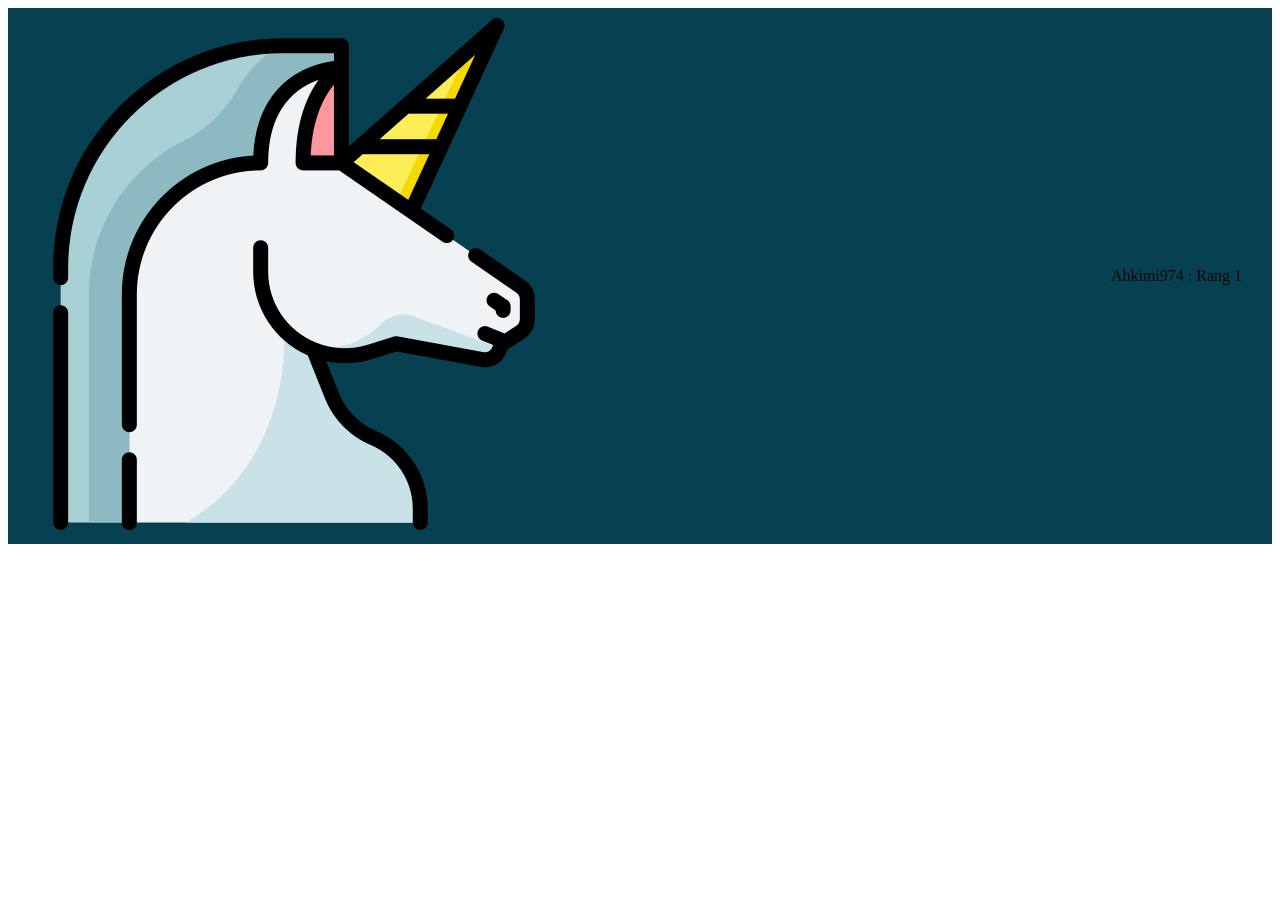
==== index.html @ 934ad87e "ajout css" ====
<!DOCTYPE html>
<html lang="en">
<head>
    <meta charset="UTF-8">
    <meta name="viewport" content="width=device-width, initial-scale=1.0">
    <title>Document</title>
    <link rel="stylesheet" href="./assets/css/style.css">
</head>
<body>

 <!-- Header -->
  <header>
    <div class="navbar">
        <div class="logo-utilisateur"><img src="./assets/images/licorne (1).png"></div>
    <nav>
<ul>
    <li>Ahkimi974 : Rang 1</li>
</ul>

    </nav>
    </div>
    </header>


</body>
</html>
---- assets/css/style.css ----
/* Navbar */
header {
  background: #074151;
  color: #070707;
  padding: 10px 30px;
}

.navbar {
  display: flex;
  justify-content: space-between;
  align-items: center;
}

.navbar .logo {
  background: #ffffff;
  color: #fff;
  padding: 5px 15px;
  border-radius: 5px;
  font-weight: bold;
}

.logo img {
  max-width: 50px;
}

.navbar ul {
  list-style: none;
  display: flex;
  gap: 200px;
  padding-left: 500px;
}

.navbar ul li a {
  color: #060606;
  text-decoration: none;
}
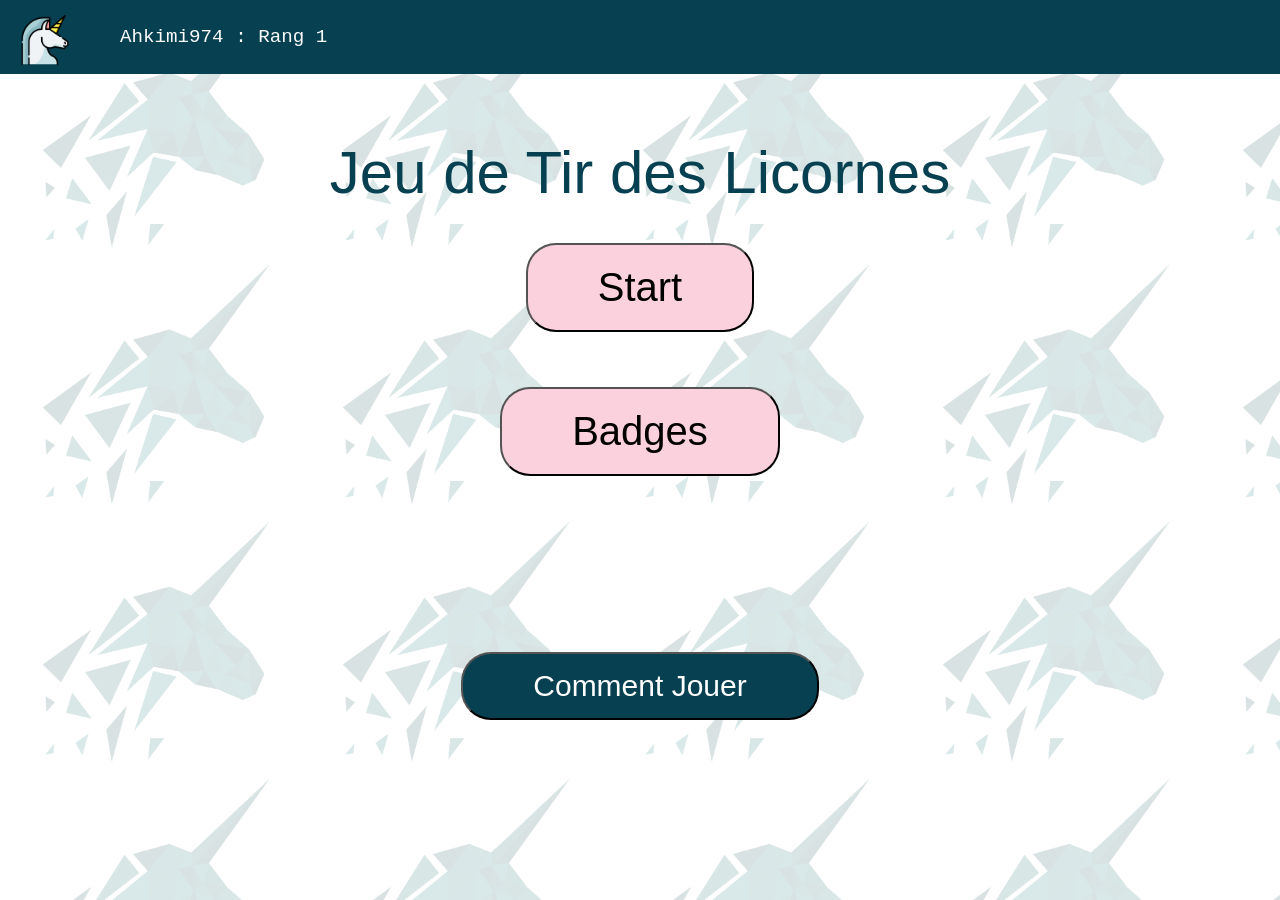
==== commit 16cc3830: "structure acceuil" ====
--- a/index.html
+++ b/index.html
@@ -6,21 +6,38 @@
     <title>Document</title>
     <link rel="stylesheet" href="./assets/css/style.css">
 </head>
-<body>
+
+<body class="page-accueil">
 
  <!-- Header -->
   <header>
     <div class="navbar">
-        <div class="logo-utilisateur"><img src="./assets/images/licorne (1).png"></div>
+        <div class="logo-utilisateur"><img src="./assets/images/licorne_1.png"></div>
     <nav>
 <ul>
     <li>Ahkimi974 : Rang 1</li>
 </ul>
-
     </nav>
     </div>
     </header>
 
 
+    <!-- Ecran Titre du Jeu -->
+<section class="acceuil-jeu">
+<div class="titre">
+    Jeu de Tir des Licornes
+</div>
+
+<div class="home-page">
+<button>Start</button>
+<button>Badges</button>
+</div>
+
+<div class="regles">
+<button>Comment Jouer</button>
+</div>
+
+
+</section>
 </body>
 </html>
--- a/assets/css/style.css
+++ b/assets/css/style.css
@@ -1,36 +1,136 @@
+body {
+  font-family: Arial, sans-serif;
+  margin: 0;
+  padding: 0;
+  display: flex;
+  flex-direction: column;
+  min-height: 100vh;
+}
+
+/* Body Page Acceuil */
+ 
+ body .page-accueil {
+  position: relative;
+  background-color: white;
+  overflow: hidden;
+  }
+
+  body.page-accueil::before {
+  content: "";
+  position: absolute;
+  inset: 0;
+
+  background-image: url("../images/licorne_2.png");
+  background-repeat: repeat;
+  background-size: 300px;
+  opacity: 0.15;
+
+  z-index: 0;
+}
+
+/* Tout le contenu au-dessus du fond */
+body.page-accueil > * {
+  position: relative;
+  z-index: 1;
+}
+
+
+
+
 /* Navbar */
 header {
   background: #074151;
   color: #070707;
-  padding: 10px 30px;
+  padding: 10px 10px 0px;
 }
 
 .navbar {
   display: flex;
-  justify-content: space-between;
-  align-items: center;
 }
 
-.navbar .logo {
-  background: #ffffff;
-  color: #fff;
-  padding: 5px 15px;
+.navbar .logo-utilisateur {
+  padding: 5px 10px;
   border-radius: 5px;
-  font-weight: bold;
 }
 
-.logo img {
+.logo-utilisateur img {
   max-width: 50px;
 }
 
 .navbar ul {
   list-style: none;
   display: flex;
-  gap: 200px;
-  padding-left: 500px;
 }
 
-.navbar ul li a {
-  color: #060606;
-  text-decoration: none;
+.navbar ul li {
+  color: #fbfbfb;
+  text-decoration: solid;
+  font-family: 'Courier New', Courier, monospace;
+  text-align: left;
+  font-size: larger;
+}
+
+
+/* Ecran Titre du Jeu */
+
+.titre {
+    text-align: center;
+    font-size: 60px;
+    color:#074151;
+    font-family:'Gill Sans', 'Gill Sans MT', Calibri, 'Trebuchet MS', sans-serif;
+    margin-top: 5%;
+}
+
+/* Boutons Acceuil */
+
+.home-page {
+  display: flex;
+  justify-content: center;
+  align-items: center;
+  flex-direction: column;
+  gap: 45px;
+  margin-top: 2%;
+  
+}
+
+.home-page button {
+  border-radius: 30px;
+  background: #FBD1DD;
+  color: rgb(0, 0, 0);
+  font-family:'Gill Sans', 'Gill Sans MT', Calibri, 'Trebuchet MS', sans-serif;
+  padding: 20px 70px;
+  cursor: pointer;
+  margin-top: 10px;
+  font-size: 40px;
+  
+}
+
+.home-page button:hover {
+    background-color: #070707;
+    color: #fbfbfb;
+}
+/* Bouton : Comment Jouer ? */
+
+.regles {
+  display: flex;
+  justify-content: center;
+  align-items: center;
+  flex-direction: column;
+  gap: 25px;
+  margin-top: 13%;
+}
+
+.regles button {
+  color: #ffffff;  
+  background-color: #074151;
+  border-radius: 30px;
+  font-family:'Gill Sans', 'Gill Sans MT', Calibri, 'Trebuchet MS', sans-serif;
+  padding: 15px 70px;
+  cursor: pointer;
+  margin-top: 10px;
+  font-size: 30px;
+}
+
+.regles button:hover {
+ background-color: #070707;
 }
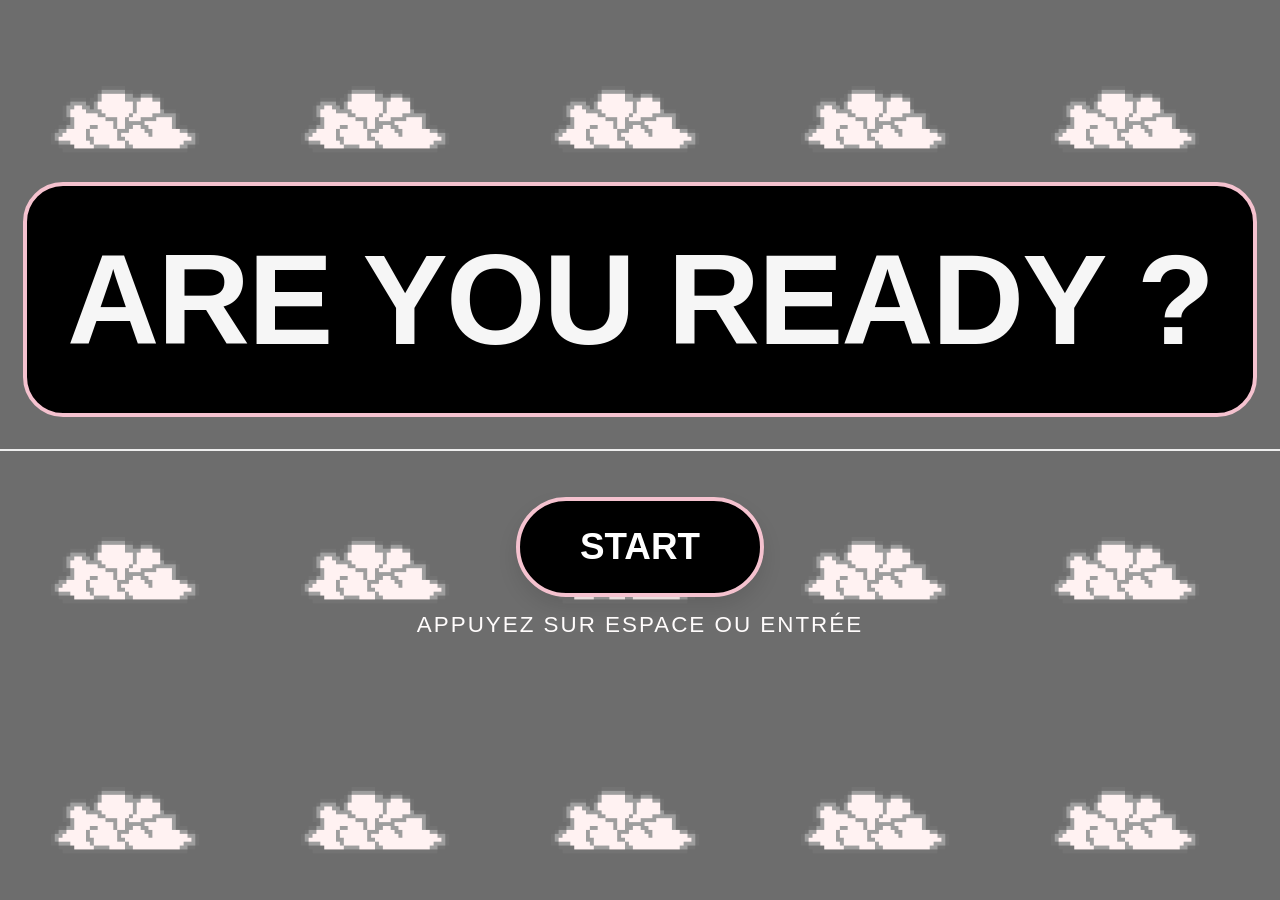
==== commit ffbd1beb: "Déplacement dans le dossier perso Pinata" ====
--- a/index.html
+++ b/index.html
@@ -3,41 +3,179 @@
 <head>
     <meta charset="UTF-8">
     <meta name="viewport" content="width=device-width, initial-scale=1.0">
-    <title>Document</title>
+    <title>Pinata</title>
     <link rel="stylesheet" href="./assets/css/style.css">
+     <link rel="shortcut icon" href="./assets/images/Lakitu.Favicon.png"/>
 </head>
 
-<body class="page-accueil">
+<body class="page-accueil_3">
 
- <!-- Header -->
-  <header>
-    <div class="navbar">
-        <div class="logo-utilisateur"><img src="./assets/images/licorne_1.png"></div>
-    <nav>
-<ul>
-    <li>Ahkimi974 : Rang 1</li>
-</ul>
-    </nav>
+    <div id="homeOverlay" class="home-overlay">
+    <div class="cloud-door top"></div>
+    <div class="cloud-door bottom"></div>
+
+    <div class="home-content">
+        <h1 class="welcome-title">ARE YOU READY ?</h1>
+        <div class="action-area">
+            <button id="enterBtn">START</button>
+            <p class="press-start">Appuyez sur Espace ou Entrée</p>
+        </div>
     </div>
-    </header>
+</div>
+
+    <main class="menu-container">
+        
+        <div class="logo-area">
+            <img src="./assets/images/Logo_Pinata.png" alt="Piñata Logo" class="main-logo">
+        </div>
+
+        <nav class="nav-bar">
+            <div class="nav-line"></div> <div class="buttons-wrapper">
+                <a href="./pages/règles.html" class="menu-btn">JOUER</a>
+                <a href="./pages/scores.html" class="menu-btn">SCORES</a>
+                <a href="./pages/badges.html" class="menu-btn">BADGES</a>
+            </div>
+        </nav>
+    </main>
+
+   <button id="homeSettingsBtn" class="floating-settings">
+    <div class="gear-icon">
+        <div class="gear-inner"></div>
+    </div>
+</button>
+
+    <audio id="bgMusic" src="./assets/sounds/Home_Music.mp3" loop></audio>
+    <audio id="clickSound" src="./assets/sounds/Demarrage.mp3"></audio>
+    <audio id="btnClickSound" src="./assets/sounds/Game_Entry.mp3" preload="auto"></audio>
 
 
-    <!-- Ecran Titre du Jeu -->
-<section class="acceuil-jeu">
-<div class="titre">
-    Jeu de Tir des Licornes
-</div>
 
-<div class="home-page">
-<button>Start</button>
-<button>Badges</button>
-</div>
+<div id="settingsOverlay" class="modal-overlay">
+    <div class="modal-content settings-box">
+        <h2 class="pause-title" style="color: #000; margin-bottom: 20px;">RÉGLAGES</h2>
+        
+        <div class="setting-item">
+            <label>Musique</label>
+            <input type="range" id="musicVolume" min="0" max="1" step="0.1" value="0.5">
+        </div>
 
-<div class="regles">
-<button>Comment Jouer</button>
+        <div class="setting-item">
+            <label>Bruitages</label>
+            <input type="range" id="sfxVolume" min="0" max="1" step="0.1" value="0.7">
+        </div>
+
+        <button id="closeSettingsBtn" class="btn-pause-menu" style="margin-top: 20px;">OK</button>
+    </div>
 </div>
 
 
-</section>
+
+<script>
+    const bgMusic = document.getElementById('bgMusic');
+    const clickSound = document.getElementById('clickSound'); 
+    const btnClickSound = document.getElementById('btnClickSound'); 
+    const homeOverlay = document.getElementById('homeOverlay');
+    const enterBtn = document.getElementById('enterBtn');
+    const menuButtons = document.querySelectorAll('.menu-btn');
+
+    const settingsOverlay = document.getElementById('settingsOverlay');
+    const homeSettingsBtn = document.getElementById('homeSettingsBtn');
+    const closeSettingsBtn = document.getElementById('closeSettingsBtn');
+    const musicSlider = document.getElementById('musicVolume');
+    const sfxSlider = document.getElementById('sfxVolume');
+
+    let isStarted = false;
+
+    window.addEventListener('DOMContentLoaded', () => {
+        const savedMusic = localStorage.getItem('musicVol') || 0.5;
+        const savedSfx = localStorage.getItem('sfxVol') || 0.7;
+        
+        musicSlider.value = savedMusic;
+        sfxSlider.value = savedSfx;
+        
+        if (bgMusic) bgMusic.volume = savedMusic;
+    });
+
+    musicSlider.oninput = () => {
+        if (bgMusic) bgMusic.volume = musicSlider.value;
+        localStorage.setItem('musicVol', musicSlider.value); // Sauvegarde immédiate
+    };
+
+    // AJOUT : Sauvegarde immédiate du SFX pour les autres pages
+    sfxSlider.oninput = () => {
+        localStorage.setItem('sfxVol', sfxSlider.value);
+    };
+
+    if(homeSettingsBtn) {
+        homeSettingsBtn.onclick = () => {
+            settingsOverlay.style.display = 'flex';
+        };
+    }
+
+    closeSettingsBtn.onclick = () => {
+        localStorage.setItem('musicVol', musicSlider.value);
+        localStorage.setItem('sfxVol', sfxSlider.value);
+        settingsOverlay.style.display = 'none';
+    };
+
+    function startExperience() {
+        if (isStarted) return;
+        isStarted = true;
+        homeOverlay.classList.add('opened');
+        
+        if(clickSound) {
+            clickSound.volume = localStorage.getItem('sfxVol') || 0.7;
+            clickSound.play();
+        }
+
+        setTimeout(() => { homeOverlay.style.display = 'none'; }, 1200); 
+
+        if (bgMusic) {
+            bgMusic.volume = 0;
+            bgMusic.play().then(() => {
+                let targetVol = parseFloat(musicSlider.value);
+                let fade = setInterval(() => {
+                    if (bgMusic.volume < targetVol) {
+                        bgMusic.volume = Math.min(targetVol, bgMusic.volume + 0.05);
+                    } else { 
+                        clearInterval(fade); 
+                    }
+                }, 100);
+            }).catch(e => console.log("L'audio attend une interaction."));
+        }
+    }
+
+    menuButtons.forEach(button => {
+        button.addEventListener('click', function(e) {
+            const targetUrl = this.getAttribute('href');
+            if (!targetUrl || targetUrl === "#") return;
+            e.preventDefault(); 
+
+            if (bgMusic) {
+                let fadeOutInterval = setInterval(() => {
+                    if (bgMusic.volume > 0.1) { 
+                        bgMusic.volume -= 0.1; 
+                    } else { 
+                        bgMusic.pause(); 
+                        clearInterval(fadeOutInterval); 
+                    }
+                }, 40);
+            }
+
+            if (btnClickSound) {
+                btnClickSound.volume = localStorage.getItem('sfxVol') || 0.7;
+                btnClickSound.currentTime = 0;
+                btnClickSound.play();
+            }
+
+            setTimeout(() => { window.location.href = targetUrl; }, 1900); 
+        });
+    });
+
+    if (enterBtn) enterBtn.onclick = startExperience;
+    document.addEventListener('keydown', (e) => {
+        if (e.code === 'Space' || e.code === 'Enter') startExperience();
+    });
+</script>
 </body>
 </html>
--- a/assets/css/style.css
+++ b/assets/css/style.css
@@ -1,136 +1,1658 @@
-body {
-  font-family: Arial, sans-serif;
+/* OVERLAY D'ENTREE DE JEU */
+.home-overlay {
+    position: fixed;
+    inset: 0;
+    display: flex;
+    justify-content: center;
+    align-items: center;
+    z-index: 10000;
+    background: rgba(255, 255, 255, 0.1); 
+    backdrop-filter: blur(10px);
+    transition: opacity 0.8s ease-in-out; /* Pour une disparition fluide */
+}
+
+/* PORTES DE NUAGES : État de base */
+.cloud-door {
+    position: absolute;
+    left: 0;
+    width: 100%;
+    height: 50%;
+    background-color: #6d6d6d;
+    background-image: url('../images/Entry_Cloud.gif'); /* N'oublie pas de remettre ton lien ici */
+    background-size: 250px;
+    z-index: -1;
+    /* C'est cette ligne qui gère la fluidité du mouvement */
+    transition: transform 1.2s cubic-bezier(0.7, 0, 0.3, 1);
+}
+
+.cloud-door.top { 
+    top: 0; 
+    border-bottom: 1px solid #eee; 
+}
+
+.cloud-door.bottom { 
+    bottom: 0; 
+    border-top: 1px solid #eee; 
+}
+
+/* --- LES CLASSES D'ANIMATION (AJOUTÉES) --- */
+
+/* Quand le JS ajoute .opened, on déclenche les mouvements */
+.home-overlay.opened .cloud-door.top {
+    transform: translateY(-100%);
+}
+
+.home-overlay.opened .cloud-door.bottom {
+    transform: translateY(100%);
+}
+
+/* On fait disparaître le texte proprement pendant l'ouverture */
+.home-overlay.opened .home-content {
+    opacity: 0;
+    transform: scale(0.9);
+    transition: 0.5s ease;
+}
+
+/* --- DESIGN DU CONTENU --- */
+
+.welcome-title {
+    font-size: 8rem;
+    font-family: Impact, Haettenschweiler, 'Arial Narrow Bold', sans-serif;
+    font-weight: 900;
+    border: 4px solid #f5c2cf;
+    letter-spacing: -2px;
+    margin-bottom: 150px;
+    animation: simpleFloat 4s ease-in-out infinite;
+    background-color: #000;
+    border-radius: 40px;
+    padding: 40px;
+    margin-top: -80px;
+    color: #f6f6f6;
+}
+
+.action-area {
+    display: flex;
+    flex-direction: column;
+    gap: 15px;
+    align-items: center;
+}
+
+#enterBtn {
+    padding: 25px 60px;
+    font-size: 2.3rem;
+    font-weight: 700;
+    text-transform: uppercase;
+    background: #000;
+    color: #ffffff;
+    border: 4px solid #f5c2cf;
+    border-radius: 50px;
+    cursor: pointer;
+    transition: all 0.3s ease;
+    box-shadow: 0 10px 20px rgba(0,0,0,0.1);
+    margin-top: -70px;
+    font-family: Impact, Haettenschweiler, 'Arial Narrow Bold', sans-serif;
+}
+
+#enterBtn:hover {
+    transform: translateY(-3px);
+    background: #f5c2cf;
+    box-shadow: 0 15px 30px rgba(0,0,0,0.15);
+}
+
+.press-start {
+    font-size: 1.4rem;
+    color: #fffcfc;
+    text-transform: uppercase;
+    letter-spacing: 2px;
+    animation: blink 1.5s infinite;
+}
+
+/* ANIMATIONS */
+@keyframes simpleFloat {
+    0%, 100% { transform: translateY(0); }
+    50% { transform: translateY(-10px); }
+}
+
+@keyframes blink {
+    0%, 100% { opacity: 0.8; }
+    50% { opacity: 0.2; }
+}
+
+/*===================================================================================================================================
+PAGE ACCEUIL / PAGE ACCEUIL / PAGE ACCEUIL / PAGE ACCEUIL / PAGE ACCEUIL / PAGE ACCEUIL / PAGE ACCEUIL / PAGE ACCEUIL / PAGE ACCEUIL
+=====================================================================================================================================*/
+
+/* 1. BASE ET FOND ANIMÉ */
+body.page-accueil_3 { 
+    margin: 0;
+    padding: 0;
+    height: 100vh;
+    display: flex;
+    flex-direction: column;
+    justify-content: center;
+    align-items: center;
+    overflow: hidden;
+    font-family: 'Arial Black', sans-serif;
+    overflow-x: hidden;
+ }
+    
+  body.page-accueil_3::before {
+    content: "";
+    position: fixed; /* ou absolute selon ta préférence */
+    top: 0; left: 0; right: 0; bottom: 0;
+    background: url('../images/Nuage_AkaG.gif') repeat;
+    background-size: 220px;
+    opacity: 0.3; /* Remet l'opacité que tu avais (0.3 ou plus) */
+    animation: cloudsMove 60s linear infinite;
+    z-index: -1; /* Derrière le menu mais devant rien d'autre */
+}
+
+@keyframes cloudsMove {
+    from { background-position: -2000px 0; }
+    to { background-position: 0 0; }
+}
+
+
+
+
+
+/* 2. CONTENEUR PRINCIPAL */
+.menu-container {
+    display: flex;
+    flex-direction: column;
+    align-items: center;
+    width: 100%;
+    position: relative;
+    z-index: 10;
+}
+
+/* 3. LOGO (Plus grand et centré) */
+.logo-area {
+    margin-bottom: 20px;
+    text-align: center;
+}
+
+.main-logo {
+    width: 800px; /* Taille augmentée pour le logo PIÑATA */
+    max-width: 90vw;
+    display: block;
+    margin: 0 auto;
+    filter: drop-shadow(0 5px 0 rgba(0,0,0,0.2));
+    animation: float 3s ease-in-out infinite;
+}
+
+/* Animation de flottement */
+@keyframes float {
+    0% {
+        transform: translateY(0px);
+    }
+    50% {
+        transform: translateY(-15px); /* Le logo monte de 15px */
+    }
+    100% {
+        transform: translateY(0px);
+    }
+}
+
+
+/* =================================================================================
+   REGLAGES   REGLAGES   REGLAGES   REGLAGES   REGLAGES   REGLAGES     REGLAGES
+ =================================================================================*/
+
+.floating-settings {
+    position: fixed;
+    top: 20px;
+    right: 20px;
+    width: 60px;
+    height: 60px;
+    background: rgba(255, 255, 255, 0.9);
+    border: 3px solid #43d5e6;
+    border-radius: 50%;
+    display: flex;
+    justify-content: center;
+    align-items: center;
+    cursor: pointer;
+    z-index: 1000;
+    box-shadow: 0 4px 10px rgba(0, 0, 0, 0.2);
+    transition: all 0.3s ease;
+}
+
+.floating-settings:hover {
+    transform: scale(1.1);
+    background: #fff;
+    box-shadow: 0 0 15px rgba(67, 213, 230, 0.5);
+}
+
+/* L'engrenage à l'intérieur */
+.gear-icon {
+    width: 30px;
+    height: 30px;
+    background: #444;
+    position: relative;
+    border-radius: 5px;
+    transition: transform 0.6s cubic-bezier(0.175, 0.885, 0.32, 1.275);
+}
+
+.gear-icon::before, .gear-icon::after {
+    content: "";
+    position: absolute;
+    top: 0; left: 0;
+    width: 100%; height: 100%;
+    background: inherit;
+    border-radius: 5px;
+}
+.gear-icon::before { transform: rotate(30deg); }
+.gear-icon::after { transform: rotate(60deg); }
+
+.gear-inner {
+    position: absolute;
+    top: 50%; left: 50%;
+    width: 12px; height: 12px;
+    background: #fff;
+    border-radius: 50%;
+    transform: translate(-50%, -50%);
+    z-index: 2;
+}
+
+.floating-settings:hover .gear-icon {
+    transform: rotate(180deg);
+    background: #43d5e6;
+}
+
+
+
+#settingsOverlay {
+    z-index: 9000;   
+}
+
+
+
+/* 4. BARRE DE NAVIGATION (Massive) */
+.nav-bar {
+    position: relative;
+    width: 100%;
+    height: 220px; /* Hauteur augmentée */
+    display: flex;
+    justify-content: center;
+    align-items: center;
+    margin-top: -40px;
+}
+
+/* La ligne noire épaisse qui traverse l'écran */
+.nav-line {
+    position: absolute;
+    width: 100%;
+    height: 120px; /* Épaisseur de la ligne noire augmentée */
+    background: #000;
+    z-index: 1;
+}
+
+/* Conteneur des boutons */
+.buttons-wrapper {
+    position: relative;
+    z-index: 2;
+    display: flex;
+    gap: 160px; /* Plus d'espace entre les cercles */
+}
+
+/* 5. LES BOUTONS RONDS (Style précis de l'image) */
+.menu-btn {
+    width: 220px;  /* Plus grand */
+    height: 220px; /* Plus grand */
+    background: #cccccc; /* Gris de l'image */
+    border: 15px solid #000; /* Bordure noire très épaisse */
+    border-radius: 50%;
+    display: flex;
+    justify-content: center;
+    align-items: center;
+    text-decoration: none;
+    color: #000;
+    font-weight: 900;
+    font-size: 2rem;
+    text-transform: uppercase;
+    transition: all 0.2s ease-in-out;
+    box-shadow: inset 0 0 10px rgba(0,0,0,0.1); /* Petit relief interne */
+}
+
+.menu-btn:hover {
+    transform: scale(1.1);
+    background: #f5c2cf;
+    border-color: #333;
+}
+
+/* Adaptation pour ton lien Start qui contient un bouton */
+.home-page-3 a {
+    text-decoration: none;
+}
+
+/*=============================================================================================================================
+ PAGE REGLES / PAGE REGLES / PAGE REGLES / PAGE REGLES / PAGE REGLES / PAGE REGLES / PAGE REGLES / PAGE REGLES / PAGE REGLES /
+==============================================================================================================================*/
+
+body.page-règles {
+  position: relative;
+  background-color: rgb(225, 225, 225);
   margin: 0;
   padding: 0;
+  font-family: 'Segoe UI', Tahoma, Geneva, Verdana, sans-serif;
   display: flex;
-  flex-direction: column;
-  min-height: 100vh;
-}
-
-/* Body Page Acceuil */
- 
- body .page-accueil {
-  position: relative;
-  background-color: white;
+  justify-content: center; /* Centre horizontalement */
+  align-items: center;     /* Centre verticalement */
+  min-height: 100vh;       /* Obligatoire pour le centrage vertical */
   overflow: hidden;
   }
 
-  body.page-accueil::before {
+  body.page-règles::before {
   content: "";
   position: absolute;
   inset: 0;
-
-  background-image: url("../images/licorne_2.png");
+  background-image: url("../images/Lakituu.gif");
   background-repeat: repeat;
-  background-size: 300px;
+  background-size: 220px;
   opacity: 0.15;
-
   z-index: 0;
 }
 
 /* Tout le contenu au-dessus du fond */
-body.page-accueil > * {
+body.page-règles > * {
   position: relative;
   z-index: 1;
 }
 
 
-
-
-/* Navbar */
-header {
-  background: #074151;
-  color: #070707;
-  padding: 10px 10px 0px;
-}
-
-.navbar {
+/* Cartes des règles */
+:root {
+  --wii-blue-light: #a5a7ab;
+  --wii-blue-dark: #000000;
+  --wii-border: #7258b5;
+  --wii-bg-glass: rgba(255, 255, 255, 0.2);
+}
+
+
+/* Le panneau bleu principal */
+.wii-container {
+  width: 1320px; /* Élargir la largeur (ex: de 650px à 900px) */
+  min-height: 520px; /* Élargir la hauteur (on définit une hauteur minimale) */
+  align-items: center;/* On garde le reste identique */
+  background: linear-gradient(to bottom, var(--wii-blue-light), var(--wii-blue-dark));
+  border: 4px solid white;
+  border-radius: 40px;
+  padding: 30px; /* Augmenté pour l'espace intérieur */
+  box-shadow: 0 20px 50px rgba(170, 169, 169, 0.3);
   display: flex;
-}
-
-.navbar .logo-utilisateur {
-  padding: 5px 10px;
-  border-radius: 5px;
-}
-
-.logo-utilisateur img {
-  max-width: 50px;
-}
-
-.navbar ul {
-  list-style: none;
+  position: relative;
+  z-index: 1;
+  flex-direction: column; /* Superpose Header, Content et Footer */
+  gap: 20px; /* Espace entre les sections internes */
+  }
+
+
+/* Effet de lignes horizontales subtiles sur le fond */
+.wii-container::before {
+  content: "";
+  position: absolute;
+  top: 0; left: 0; right: 0; bottom: 0;
+  background: repeating-linear-gradient(0deg, transparent, transparent 2px, rgba(0,0,0,0.05) 3px);
+  pointer-events: none;
+}
+
+/* En-tête */
+.wii-header {
   display: flex;
-}
-
-.navbar ul li {
-  color: #fbfbfb;
-  text-decoration: solid;
-  font-family: 'Courier New', Courier, monospace;
-  text-align: left;
-  font-size: larger;
-}
-
-
-/* Ecran Titre du Jeu */
-
-.titre {
-    text-align: center;
-    font-size: 60px;
-    color:#074151;
-    font-family:'Gill Sans', 'Gill Sans MT', Calibri, 'Trebuchet MS', sans-serif;
-    margin-top: 5%;
-}
-
-/* Boutons Acceuil */
-
-.home-page {
+  align-items: center;
+  gap: 20px;
+  margin-bottom: 15px;
+}
+
+.game-thumbnail {
+  width: 150px;
+  height: 80px;
+  background: rgb(255, 255, 255);
+  border-radius: 15px;
+  border: 3px solid #b5c4f5;
+  overflow: hidden;
+}
+
+.game-thumbnail img {
+  width: 100%;       /* Prend toute la largeur */
+  height: 100%;      /* Prend toute la hauteur */
+  object-fit: cover; /* Remplit le cadre sans déformer (recadre un peu si besoin) */
+}
+
+.wii-header h1 {
+  font-size: 2.2rem;
+  margin: 0;
+  text-shadow: 2px 2px 4px rgba(0,0,0,0.2);
+}
+
+/* Zone centrale blanche semi-transparente */
+.wii-content {
+  background: var(--wii-bg-glass);
+  border: 2px solid rgba(255,255,255,0.4);
+  border-radius: 30px;
+  padding: 20px;
+}
+
+.content-wrapper {
+  display: flex;
+  gap: 20px;
+  margin-bottom: 20px;
+}
+
+.illustration-box {
+  flex: 1;
+  background: white;
+  border-radius: 20px;
+  min-height: 180px;
+  /* Centrage de l'image de la manette */
   display: flex;
   justify-content: center;
   align-items: center;
-  flex-direction: column;
-  gap: 45px;
-  margin-top: 2%;
-  
-}
-
-.home-page button {
-  border-radius: 30px;
-  background: #FBD1DD;
-  color: rgb(0, 0, 0);
-  font-family:'Gill Sans', 'Gill Sans MT', Calibri, 'Trebuchet MS', sans-serif;
-  padding: 20px 70px;
-  cursor: pointer;
-  margin-top: 10px;
-  font-size: 40px;
-  
-}
-
-.home-page button:hover {
-    background-color: #070707;
-    color: #fbfbfb;
-}
-/* Bouton : Comment Jouer ? */
-
-.regles {
+}
+
+.description-box {
+  flex: 1.5;
+  font-size: 1.5rem;
+  line-height: 1.2;
+  font-weight: 500;
+}
+
+/* Footer avec le bouton A */
+.wii-footer {
+  display: flex;
+  justify-content: space-between;
+  align-items: center;
+  border-top: 2px solid rgba(255,255,255,0.3);
+  padding-top: 15px;
+}
+
+.ok-button {
+  background: white;
+  color: #333;
+  padding: 5px 20px;
+  border-radius: 50px;
+  display: flex;
+  align-items: center;
+  gap: 10px;
+  font-weight: bold;
+  box-shadow: 0 4px 0px #bbb;
+  cursor: pointer; /* Change le curseur en main */
+  transition: transform 0.1s ease, box-shadow 0.1s ease; /* Pour l'effet de clic */
+}
+
+.ok-button:hover {
+  transform: scale(1.05); /* Grossit légèrement le bouton */
+  filter: brightness(1.1); /* Rend le bouton un peu plus lumineux */
+}
+
+.ok-button:active {
+  transform: scale(0.95); /* Effet d'enfoncement quand on clique */
+}
+
+.btn-circle {
+  background: #eee;
+  border: 2px solid #999;
+  border-radius: 50%;
+  width: 30px;
+  height: 30px;
   display: flex;
   justify-content: center;
   align-items: center;
+  font-size: 0.8rem;
+}
+
+/* ... (Garder le reste du CSS précédent) ... */
+
+.triple-column-wrapper {
+  display: flex;
+  gap: 15px; /* Espace entre les 3 blocs */
+  margin-bottom: 20px;
+}
+
+.info-block {
+  flex: 1; /* Permet aux 3 blocs d'avoir la même largeur */
+  display: flex;
   flex-direction: column;
-  gap: 25px;
-  margin-top: 13%;
-}
-
-.regles button {
-  color: #ffffff;  
-  background-color: #074151;
-  border-radius: 30px;
-  font-family:'Gill Sans', 'Gill Sans MT', Calibri, 'Trebuchet MS', sans-serif;
-  padding: 15px 70px;
-  cursor: pointer;
-  margin-top: 10px;
-  font-size: 30px;
-}
-
-.regles button:hover {
- background-color: #070707;
+  gap: 10px;
+}
+
+.block-image {
+  background: white;
+  border-radius: 15px;
+  height: 215px; /* Hauteur fixe pour l'homogénéité */
+  width: 100%;
+  display: flex;
+  justify-content: center;
+  align-items: center;
+  overflow: hidden;
+  border: 2px solid rgba(255,255,255,0.5);
+}
+
+.block-image img {
+  /* L'image prend 100% de la largeur et de la hauteur de la case */
+  width: 100%;
+  height: 100%;
+  
+  /* C'EST LA PROPRIÉTÉ MAGIQUE ICI : */
+  object-fit: cover; 
+  
+  /* Optionnel : assure que l'image est bien centrée si elle est recadrée */
+  object-position: center; 
+}
+
+.block-text {
+  font-size: 1.1rem;
+  line-height: 1.3;
+  color: white;
+  text-align: center;
+  /* Optionnel : ajouter un léger fond si le texte est dur à lire */
+  padding: 5px;
+}
+
+/* Ajustement pour mobile/petits écrans */
+@media (max-width: 600px) {
+  .triple-column-wrapper {
+    flex-direction: column;
+  }
+  .wii-container {
+    width: 90%;
+  }
+}
+
+.rule-message {
+    color: white;
+    font-weight: bolder;
+    font-size: 18px;
+}
+
+.player-text {
+    color: white;
+}
+
+/* **************************************************************************
+    Overlay Ecran Règles   Overlay Ecran Règles   Overlay Ecran Règles
+ ***************************************************************************** */
+.modal-overlay {
+  position: fixed;
+  inset: 0;
+  background: rgba(0, 0, 0, 0.7); /* Assombrit l'arrière-plan */
+  display: none; /* Masqué par défaut */
+  justify-content: center;
+  align-items: center;
+  z-index: 100;
+  backdrop-filter: blur(5px); /* Floute le fond Lakitu */
+}
+
+/* Style de la fenêtre de détails (Look Wii) */
+/* Style de la fenêtre de détails (Look Wii) */
+.modal-content {
+  background: linear-gradient(to bottom, #ffffff, #e0e0e0);
+  width: 500px;
+  /* --- MODIFICATIONS ICI --- */
+  max-height: 85vh; /* Bloque la hauteur à 85% de l'écran maximum */
+  overflow-y: auto; /* Ajoute le scroll si le contenu dépasse */
+  padding: 30px;
+  /* -------------------------- */
+  border-radius: 40px;
+  border: 6px solid #858585;
+  text-align: center;
+  box-shadow: 0 0 30px rgba(0,0,0,0.5);
+  animation: popIn 0.3s ease-out;
+  position: relative; /* Pour bien centrer par rapport à l'overlay */
+}
+
+/* On stylise la barre de défilement pour qu'elle soit plus jolie (look moderne) */
+.modal-content::-webkit-scrollbar {
+  width: 8px;
+}
+
+.modal-content::-webkit-scrollbar-thumb {
+  background: #000000; /* Couleur de ton bord de fenêtre */
+  border-radius: 10px;
+}
+
+.modal-content::-webkit-scrollbar-track {
+  background: rgba(255, 255, 255, 0.05);
+  margin: 20px; /* Pour ne pas coller aux bords arrondis */
+}
+
+
+/* Animation d'apparition */
+@keyframes popIn {
+  from { transform: scale(0.8); opacity: 0; }
+  to { transform: scale(1); opacity: 1; }
+}
+
+.modal-header h1 {
+   font-family: Cambria, Cochin, Georgia, Times, 'Times New Roman', serif;
+   font-weight: bolder;
+
+}
+
+
+/************************************
+ Style de la liste dans la modale 
+ *************************************/
+.items-list {
+    list-style: none;
+    padding: 0;
+    margin: 20px 0;
+    text-align: left;
+    /* On s'assure que la liste ne crée pas de bug de largeur */
+    width: 100%; 
+}
+
+.items-list li {
+    display: flex;
+    align-items: center; /* Centre verticalement l'image et le texte */
+    margin-bottom: 15px;
+    background: rgba(255, 255, 255, 0.1); /* Léger fond pour séparer les items */
+    padding: 10px;
+    border-radius: 8px;
+}
+
+/* Taille fixe pour les icônes/gifs */
+.item-icon {
+    width: 110px;
+    height: 90px;
+    display: flex;
+    justify-content: center;
+    align-items: center;
+    margin-right: 15px;
+    flex-shrink: 0; /* Empêche l'image de s'écraser */
+}
+
+.starvy-img {
+    width: 440px;
+    height: 90px;
+    display: flex;
+    justify-content: center;
+    align-items: center;
+    margin-right: 15px;
+    flex-shrink: 0; /* Empêche l'image de s'écraser */
+}
+
+/* 2. On cible l'image des licornes groupées pour la booster */
+.img-licornes-groupe {
+    width: 65px; /* Elle prend toute la largeur du container */
+    height: auto;
+    transform: scale(1.4); /* On la grossit de 40% par rapport à sa taille actuelle */
+    filter: drop-shadow(0 0 5px rgba(255, 255, 255, 0.3)); /* Optionnel : petite lueur */
+}
+
+/* 3. On ajuste les autres (Bombe, OVNI) pour qu'ils restent proportionnels */
+.item-icon img:not(.img-licornes-groupe) {
+    max-width: 80%; /* Pour qu'ils ne paraissent pas gigantesques à côté */
+    height: auto;
+}
+
+/* Images pour autre items que Cibles Classiques */
+.item-icon img {
+    max-width: 100%;
+    max-height: 100%;
+    object-fit: contain;
+}
+
+
+.item-desc {
+    font-size: 0.9rem;
+    color: #000000;
+    line-height: 1.2;
+    font-family:'Franklin Gothic Medium', 'Arial Narrow', Arial, sans-serif;
+}
+
+.item-desc strong {
+    display: block; /* Met le titre en haut */
+    color: #f8a2b7; /* Couleur dorée pour les titres */
+    font-weight: 900;
+    font-size: large;
+    margin-bottom: 3px;
+}
+
+/* Classe qui sera ajoutée par JS pour afficher l'onglet */
+.modal-overlay.active {
+  display: flex;
+ }
+
+/********************
+ Texte Continuer 
+ **********************/
+.text-start {  
+  width: 100%;
+  background: rgba(0, 0, 0, 0.6);
+  color: white;
+  text-align: center;
+  padding: 15px 0;
+  position: fixed; 
+  bottom: 40px; /* 0 pour être collé au bord, ou 20px pour flotter un peu */
+  left: 0;   /* Assure que la bande commence bien au bord gauche */
+  font-size: 25px;
+  font-family: 'Gill Sans', 'Gill Sans MT', Calibri, 'Trebuchet MS', sans-serif;
+  animation: blink 1.5s infinite;
+  z-index: 5; /* Pour être au-dessus du fond mais sous la modale */
+}
+
+
+@keyframes blink {
+  0%, 100% {
+    opacity: 1;
+  }
+  50% {
+    opacity: 0.4;
+  }
+}
+
+
+/* ==========================================================================================================================================
+PAGE JEU / PAGE JEU / PAGE JEU / PAGE JEU / PAGE JEU / PAGE JEU / PAGE JEU / PAGE JEU / PAGE JEU / PAGE JEU / PAGE JEU / PAGE JEU / PAGE JEU / 
+=============================================================================================================================================*/
+
+/* ==========================================================================
+   1. RESET & BASICS
+   ========================================================================== */
+* {
+    margin: 0;
+    padding: 0;
+    box-sizing: border-box; /* Meilleure gestion des tailles */
+}
+
+body.world_1, body.world_2, body.world_3 {
+    margin: 0;
+    padding: 0;
+    width: 100vw;
+    height: 100vh;
+    overflow: hidden; /* Empêche le scroll si une cible sort de l'écran */
+    position: fixed;  /* Verrouille l'écran pour éviter le décalage sur mobile/clic */
+    user-select: none; /* Empêche la sélection de texte/images pendant qu'on clique */
+    font-family: Arial, sans-serif;
+}
+
+/* ==========================================================================
+   2. OVERLAYS (BIENVENUE & TRANSITION NIVEAUX)
+   ========================================================================== */
+
+/* Style partagé pour tous les fonds d'overlay */
+.welcome-overlay, .end-overlay {
+    position: fixed;
+    inset: 0;
+    display: flex;
+    justify-content: center;
+    align-items: center;
+    backdrop-filter: blur(8px);
+    -webkit-backdrop-filter: blur(8px);
+    z-index: 2000;
+}
+
+.welcome-overlay { background: rgba(0, 0, 0, 0.7); }
+.end-overlay { 
+    background: rgba(0, 0, 0, 0.2); 
+    flex-direction: column;
+    display: none; /* JS bascule en flex */
+    z-index: 1500; 
+}
+
+/* Contenu de la boîte de bienvenue */
+.welcome-content {
+    background: rgb(181, 181, 181);
+    padding: 40px;
+    border-radius: 30px;
+    text-align: center;
+    border: 5px solid #000;
+    box-shadow: 0 20px 50px rgba(0, 0, 0, 0.2);
+    animation: zoomIn 0.6s cubic-bezier(0.34, 1.56, 0.64, 1);
+}
+
+.welcome-logo {
+    width: 100%;
+    max-width: 600px;
+    margin: 0 auto 5px;
+    display: block;
+}
+
+.input-container {
+    margin-top: -80px;
+    display: flex;
+    flex-direction: column;
+    align-items: center;
+}
+
+#playerNameInput {
+    padding: 30px;
+    font-size: 25px;
+    border: 2px solid #ccc;
+    border-radius: 10px;
+    width: 450px;
+    margin: 0 auto 50px;
+    text-align: center;
+    outline: none;
+}
+
+#startGameBtn {
+    padding: 15px 100px;
+    font-size: 25px;
+    background: black;
+    color: white;
+    border-radius: 50px;
+    cursor: pointer;
+    font-weight: bold;
+    transition: transform 0.2s;
+    border: none;
+}
+
+#startGameBtn:hover { transform: scale(1.1); }
+
+/* ==========================================================================
+   3. GESTION DES NIVEAUX (BACKGROUNDS & INFOS)
+   ========================================================================== */
+
+/* Fonds des mondes en 1er plan */
+body.world_1 { background: url('../assets/images/bg_level_1.png') center/cover #ededed ;
+   background-size: cover;
+   background-attachment: fixed;
+   transition: transform 0.1s ease-out; /* Pour un retour au calme fluide */}
+
+body.world_2 { background: url('../assets/images/bg_level_2.png') center/cover #506396; 
+    background-size: cover;
+    background-attachment: fixed;
+    transition: transform 0.1s ease-out; /* Pour un retour au calme fluide */}
+
+body.world_3 { background: url('../assets/images/bg_level_3.png') center/cover #535353;
+    background-size: cover;
+    background-attachment: fixed;
+    transition: transform 0.1s ease-out; /* Pour un retour au calme fluide */ }
+
+/* Infos en haut (Score & Timer) */
+.game-infos {
+    position: absolute;
+    top: 20px;
+    inset-inline: 20px;
+    display: flex;
+    justify-content: space-between;
+    align-items: center;
+}
+
+.score {
+    display: flex;
+    align-items: center;
+    gap: 10px;
+    font-size: 25px;
+    font-weight: bold;
+}
+
+.score img { width: 45px; }
+
+.timer {
+    background: black;
+    color: white;
+    padding: 12px 20px;
+    border-radius: 20px;
+    font-size: 18px;
+    font-weight: bold;
+}
+
+/* Nuages animés (Before de body) */
+
+body.world_1::before {
+    content: "";
+    position: absolute;
+    inset: 0;
+    background: url("../images/Nuage_AkaG.gif") repeat;
+    background-size: 300px;
+    opacity: 0.25;
+    pointer-events: none;
+    animation: cloudsMove 60s linear infinite;
+}
+
+
+body.world_2::before  {
+    content: "";
+    position: absolute;
+    inset: 0;
+    background: url("../images/Entry_Cloud.gif") repeat;
+    background-size: 300px;
+    opacity: 0.25;
+    pointer-events: none;
+    animation: cloudsMove 60s linear infinite;
+}
+
+
+
+body.world_3::before {
+    content: "";
+    position: absolute;
+    inset: 0;
+    background: url("../images/Evil_Good_Lakitu.gif") repeat;
+    background-size: 300px;
+    opacity: 0.25;
+    pointer-events: none;
+    animation: cloudsMove 60s linear infinite;
+  }
+
+
+
+/* UI Niveau & Pause */
+.current-level {
+    position: absolute;
+    bottom: 20px;
+    left: 20px;
+    font-weight: 900;
+    font-size: 35px;
+}
+
+.btn-pause {
+    position: absolute;
+    bottom: 0;
+    right: 0;
+    font-size: 42px;
+    padding: 16px;
+    background: rgba(0,0,0,0.7);
+    color: white;
+    border: none;
+    cursor: pointer;
+}
+
+.restart-countdown {
+    position: fixed;
+    top: 50%; left: 50%;
+    transform: translate(-50%, -50%);
+    font-size: 80px;
+    color: white;
+    text-shadow: 4px 4px 0 black;
+    z-index: 500;
+    animation: pulseRestart 0.5s infinite alternate;
+}
+
+@keyframes pulseRestart {
+    from { transform: translate(-50%, -50%) scale(1); }
+    to { transform: translate(-50%, -50%) scale(1.05); }
+}
+
+
+
+/* Secousse de l'écran : Bomby */
+.screen-shake {
+    animation: shake 0.4s cubic-bezier(.36,.07,.19,.97) both;
+    /* On force un léger zoom pour éviter les bords blancs pendant que ça vibre */
+    transform: scale(1.05); 
+    overflow: hidden; /* Empêche l'apparition de barres de défilement */
+}
+
+@keyframes shake {
+    0% { transform: translate(0, 0) rotate(0deg); }
+    10% { transform: translate(-12px, -12px) rotate(-3deg); } /* Déplacement plus grand */
+    20% { transform: translate(12px, 10px) rotate(3deg); }
+    30% { transform: translate(-12px, 8px) rotate(-2.5deg); }
+    40% { transform: translate(12px, -10px) rotate(2.5deg); }
+    50% { transform: translate(-10px, 12px) rotate(-2deg); }
+    60% { transform: translate(10px, -8px) rotate(2deg); }
+    70% { transform: translate(-12px, 10px) rotate(-1.5deg); }
+    80% { transform: translate(12px, -12px) rotate(1.5deg); }
+    90% { transform: translate(-8px, 8px) rotate(-1deg); }
+    100% { transform: translate(0, 0) rotate(0deg); }
+}
+
+/* ==========================================================================
+   4. CIBLES & GAMEPLAY
+   ========================================================================== */
+#levelContainer { position: fixed; inset: 0; z-index: 10; pointer-events: none; }
+
+.targets {
+    position: absolute;
+    width: 270px;
+    image-rendering: pixelated;
+    pointer-events: auto;
+    cursor: crosshair;
+    z-index: 20;
+}
+
+.evil-target {
+    width: 100px;
+    filter: drop-shadow(0 0 10px red); /* Lueur rouge */
+    animation: pulse-red 0.5s infinite alternate;
+    z-index: 25;
+}
+
+/* Harmonisation des deux nuages */
+.lakitu-target, 
+.evil-lakitu-target {
+    width: 140px !important;
+    height: auto;
+    /* Optionnel : petite ombre pour les faire ressortir */
+    filter: drop-shadow(0px 5px 5px rgba(0,0,0,0.3));
+    z-index: 35;
+}
+
+.lakitu-target {
+    filter: drop-shadow(0px 0px 10px rgb(255, 254, 254));
+    animation: pulse-white 0.5s infinite alternate;
+}
+
+@keyframes pulse-white {
+    from { filter: drop-shadow(0 0 2px rgb(255, 255, 255)); }
+    to { filter: drop-shadow(0 0 15px rgb(216, 216, 216)); transform: scale(1.1); }
+}
+
+.evil-lakitu-target {
+    filter: drop-shadow(0px 0px 10px red);
+    animation: pulse-red 0.5s infinite alternate;
+}
+
+/* Taille spécifique pour la bombe */
+.targets.bomb-target {
+    width: 150px;  /* Ajuste la largeur ici */
+    height: 150px; /* Ajuste la hauteur ici */
+    z-index: 30;   /* Pour qu'elle passe au-dessus des licornes si besoin */
+}
+
+.bomb-target {
+    filter: drop-shadow(0 0 5px red);
+    animation: pulse-red 0.5s infinite alternate;
+    width: 120px;
+}
+
+@keyframes pulse-red {
+    from { filter: drop-shadow(0 0 2px red); }
+    to { filter: drop-shadow(0 0 15px red); transform: scale(1.1); }
+}
+
+
+/* Augmente la taille de l'OVNI uniquement */
+.ufo-target {
+    width: 150px; /* Ajuste la valeur selon tes besoins (ex: 120px, 180px) */
+    height: auto;  /* Garde les proportions de l'image */
+    
+    /* Optionnel : Ajoute un filtre pour le rendre encore plus "spatial" */
+    filter: drop-shadow(0 0 15px cyan);
+    z-index: 31; 
+}
+
+.star-target {
+    width: 210px;
+    filter: drop-shadow(0 0 15px #FFD700);
+    z-index: 29;
+}
+
+/* Style spécifique pour le chien (Easter Egg) */
+.targets.dog-target {
+    width: 90px;  /* Le chien est un peu plus petit que la bombe */
+    height: 90px;
+    filter: drop-shadow(0 0 8px #ADFF2F) drop-shadow(0 0 15px #ADFF2F); /* Lueur verte */
+    animation: bounce-dog 1s infinite alternate ease-in-out; /* Animation subtile */
+    z-index: 50; /* S'assure qu'il est au-dessus de tout le reste */
+}
+
+@keyframes bounce-dog {
+    from { transform: translateY(0) rotate(0deg); }
+    to { transform: translateY(-15px) rotate(5deg); }
+}
+
+/* Texte flottant pour le bonus du chien */
+.combo-text.dog-bonus {
+    color: #ADFF2F !important; /* Vert fluo */
+    font-weight: bold;
+    font-size: 2.2em;
+    animation: pop-up-bonus 0.8s forwards;
+}
+
+@keyframes pop-up-bonus {
+    0% { opacity: 0; transform: translateY(0) scale(0.5); }
+    50% { opacity: 1; transform: translateY(-50px) scale(1.2); }
+    100% { opacity: 0; transform: translateY(-100px) scale(1); }
+}
+
+
+
+.boshi-target {
+    animation: boshi-sparkle 0.8s infinite alternate;
+    width: 110px;
+    z-index: 15;
+}
+
+@keyframes boshi-sparkle {
+    0% { filter: drop-shadow(0 0 5px #0077ff) brightness(1); }
+    100% { filter: drop-shadow(0 0 20px #00ffff) brightness(1.5) hue-rotate(90deg); }
+}
+
+.super-combo-active #scoreValue {
+    color: #0077ff !important;
+    text-shadow: 0 0 15px #00ffff, 0 0 25px #0077ff;
+    animation: pulse-score 0.5s infinite alternate;
+}
+
+@keyframes pulse-score {
+    from { transform: scale(1); }
+    to { transform: scale(1.2); }
+}
+
+/*-----------------------------------------------------------
+  DECOMPTE NIVEAU     DECOMPTE NIVEAU      DECOMPTE NIVEAU
+------------------------------------------------------------ */
+
+.start-message {
+    position: fixed;
+    top: 50%; left: 50%;
+    transform: translate(-50%, -50%);
+    font-size: 80px;
+    color: white;
+    text-shadow: 4px 4px 0 black;
+    z-index: 500;
+}
+
+
+/* Animation de pulsation rouge pour les 10 dernières secondes */
+.low-time-alert {
+    color: #ff0000 !important;
+    animation: pulse-red 0.5s infinite alternate;
+    font-weight: bold;
+    transform: scale(1.2);
+}
+
+@keyframes pulse-red {
+    from { text-shadow: 0 0 5px #ff0000; transform: scale(1.1); }
+    to { text-shadow: 0 0 20px #ff0000; transform: scale(1.3); }
+}
+
+
+/* L'élément d'explosion */
+
+.retro-explosion {
+    position: absolute;
+    pointer-events: none;
+    z-index: 100;
+}
+
+/* Les petits pixels d'explosion */
+.pixel {
+    position: absolute;
+    width: 8px;
+    height: 8px;
+    /* On alterne entre blanc et rose flashy */
+    background-color: #f5c2cf;
+    box-shadow: 2px 2px 0px #000; /* Petit contour noir rétro */
+    animation: pixelScatter 0.5s steps(5) forwards;
+}
+
+@keyframes pixelScatter {
+    0% { transform: translate(0, 0) scale(1); opacity: 1; }
+    100% { 
+        /* Les pixels s'éloignent de façon aléatoire via JS */
+        transform: translate(var(--dx), var(--dy)) scale(0); 
+        opacity: 0; 
+    }
+}
+
+/* Style des messages de combo */
+.combo-text {
+    position: absolute;
+    pointer-events: none; /* Important : ne bloque pas les clics suivants */
+    color: #ffffff;
+    font-family: 'Arial Black', sans-serif; /* Ou ta police de jeu */
+    font-size: 28px;
+    font-weight: 900;
+    text-transform: uppercase;
+    text-shadow: 
+        3px 3px 0px #000, 
+        -1px -1px 0px #000,  
+        1px -1px 0px #000,
+        -1px 1px 0px #000;
+    z-index: 9999;
+    animation: comboAnimation 0.8s ease-out forwards;
+}
+
+@keyframes comboAnimation {
+    0% {
+        transform: scale(0.5) translateY(0);
+        opacity: 0;
+    }
+    20% {
+        transform: scale(1.2) translateY(-20px);
+        opacity: 1;
+    }
+    100% {
+        transform: scale(1) translateY(-100px);
+        opacity: 0;
+    }
+}
+
+/* Style spécifique pour le texte malus */
+.combo-text.malus {
+    color: #ff0000 !important;
+    font-weight: bold;
+    font-size: 2em;
+}
+
+
+/* ==========================================================================
+   5. OVERLAY DE FIN (TRANSITION NIVEAU)
+   ========================================================================== */
+
+.end-title {
+    width: 100%;
+    background: rgba(120, 120, 120, 0.9);
+    color: white;
+    text-align: center;
+    padding: 25px 0;
+    font-size: 70px;
+    font-family: 'Arial Black', sans-serif;
+    letter-spacing: 5px;
+    text-shadow: 2px 2px 5px rgba(0,0,0,0.3);
+    margin-bottom: 15px;
+}
+
+.end-content {
+    display: flex;
+    flex-direction: column;
+    align-items: center;
+    margin: 20px 0;
+}
+
+.end-score-box {
+    background: #000;
+    color: #fff;
+    padding: 15px 60px;
+    border-radius: 50px;
+    font-size: 35px;
+    font-weight: bold;
+    box-shadow: 0 4px 15px rgba(0,0,0,0.5);
+    margin-bottom: 30px;
+}
+
+.end-comment {
+    font-size: 26px;
+    font-weight: 900;
+    color: #000000;
+}
+
+.click-to-continue {
+    width: 100%;
+    background: rgba(60, 60, 60, 0.9);
+    color: white;
+    text-align: center;
+    padding: 20px 0;
+    font-size: 20px;
+    text-transform: uppercase;
+    letter-spacing: 2px;
+    margin-top: 50px;
+    animation: blink 1.5s infinite;
+}
+
+/* ==========================================================================
+   6. OVERLAY DE PAUSE
+   ========================================================================== */
+.pause-overlay {
+    position: fixed;
+    inset: 0;
+    display: none; /* Caché par défaut */
+    justify-content: center;
+    align-items: center;
+    background: rgba(0, 0, 0, 0.6);
+    backdrop-filter: blur(5px);
+    z-index: 3000; /* Au-dessus de tout */
+}
+
+.pause-content {
+    background: #b5b5b5;
+    padding: 40px;
+    border-radius: 30px;
+    border: 5px solid #000;
+    text-align: center;
+    min-width: 300px;
+    box-shadow: 0 10px 30px rgba(0,0,0,0.5);
+}
+
+.pause-title {
+    font-size: 40px;
+    margin-bottom: 30px;
+    font-family: 'Arial Black', sans-serif;
+}
+
+.pause-buttons {
+    display: flex;
+    flex-direction: column;
+    gap: 20px;
+}
+
+.btn-pause-menu {
+    padding: 15px 30px;
+    font-size: 20px;
+    font-weight: bold;
+    background: black;
+    color: white;
+    border: none;
+    border-radius: 50px;
+    cursor: pointer;
+    transition: transform 0.2s, background 0.2s;
+}
+
+.btn-pause-menu:hover {
+    transform: scale(1.05);
+    background: #333;
+}
+
+.btn-quit {
+    background: #8b0000; /* Rouge foncé pour quitter */
+}
+
+.btn-quit:hover {
+    background: #ff0000;
+}
+
+
+/* ======================================================================================================================================
+    SCOREBOARD (CLASSEMENT) / SCOREBOARD (CLASSEMENT) / SCOREBOARD (CLASSEMENT) / SCOREBOARD (CLASSEMENT) / SCOREBOARD (CLASSEMENT) /
+   ====================================================================================================================================== */
+
+body.score-board {
+    margin: 0;
+    padding: 0;
+    font-family: Arial, Helvetica, sans-serif;
+    background-color: #e5e5e5; /* Ou ton image de fond */
+    overflow-x: hidden;
+}
+
+body.score-board::before {
+  content: "";
+  position: absolute;
+  inset: 0;
+  background-image: url("../images/Entry_Cloud.gif");
+  background-repeat: repeat;
+  background-size: 220px;
+  opacity: 0.15;
+  z-index: 0;
+  animation: cloudsMove 60s linear infinite;
+}
+
+/* Tout le contenu au-dessus du fond */
+body.score-board > * {
+  position: relative;
+  z-index: 1;
+}
+
+
+/* Titre principal "SCORES TOTAUX" */
+.title {
+    width: 100%;
+    background-color: #9e9e9e;
+    color: white;
+    font-weight: 900;
+    font-size: 32px;
+    padding: 25px 40px;
+    margin: 0 0 30px 0;
+    text-transform: uppercase;
+    letter-spacing: 2px;
+}
+
+/* ==========================================================================
+   2. LISTE DES SCORES & SCROLL
+   ========================================================================== */
+.score-list {
+    display: flex;
+    flex-direction: column;
+    gap: 20px;
+    width: 90%;
+    max-width: 850px;
+    margin: 0 auto;
+    padding-left: 30px; /* Espace pour les pastilles rank */
+    padding-bottom: 120px; /* Espace pour ne pas que la banderole cache les scores */
+    max-height: 60vh; /* Hauteur max avant de scroller */
+    overflow-y: auto;
+}
+
+/* Personnalisation de la barre de scroll */
+.score-list::-webkit-scrollbar {
+    width: 8px;
+}
+.score-list::-webkit-scrollbar-thumb {
+    background: #c0c0c0;
+    border-radius: 10px;
+}
+
+/* ==========================================================================
+   3. STYLE D'UNE LIGNE DE SCORE (SCORE-ITEM)
+   ========================================================================== */
+.score-item {
+    position: relative;
+    display: flex;
+    align-items: center;
+    opacity: 1;
+}
+
+/* Pastille Rose du Rang */
+.rank {
+    width: 80px;
+    height: 70px;
+    background-color: #f5c2cf;
+    border-radius: 40%;
+    display: flex;
+    align-items: center;
+    justify-content: center;
+    font-weight: bold;
+    font-size: 22px;
+    position: absolute;
+    left: -25px;
+    z-index: 2;
+}
+
+/* Barre Noire du Score */
+.score-bar {
+    background-color: black;
+    color: white;
+    border-radius: 50px;
+    padding: 20px 30px 20px 70px;
+    width: 100%;
+    display: flex;
+    align-items: center;
+    font-size: 20px;
+}
+
+.name { font-weight: 900; margin-right: 10px; }
+.value { font-weight: bold; }
+
+/* ==========================================================================
+   4. PODIUM (OR, ARGENT, BRONZE)
+   ========================================================================== */
+.score-item:nth-child(1) .rank { background-color: #FFD700; color: #000; }
+.score-item:nth-child(2) .rank { background-color: #C0C0C0; color: #000; }
+.score-item:nth-child(3) .rank { background-color: #CD7F32; color: #000; }
+
+/* ==========================================================================
+   5. JOUEUR ACTUEL (BARRE ROSE CLIGNOTANTE)
+   ========================================================================== */
+.score-item.current-player .score-bar {
+    background-color: #f5c2cf !important; /* Rose */
+    color: #000 !important;
+    border: 3px solid white;
+    animation: flashCurrentPlayer 0.8s infinite alternate;
+}
+
+@keyframes flashCurrentPlayer {
+    from { box-shadow: 0 0 5px #f5c2cf; filter: brightness(1); }
+    to { box-shadow: 0 0 20px #f5c2cf; filter: brightness(1.2); }
+}
+
+/* ==========================================================================
+   6. BANDEROLE NOIRE & EFFET CLIGNOTANT SUR LE BLOC
+   ========================================================================== */
+.tap-to-continue {
+    width: 100%;
+    background: rgba(60, 60, 60, 0.95); /* Couleur de base */
+    color: white;
+    text-align: center;
+    padding: 25px 0;
+    cursor: pointer;
+    margin-top: 60px;
+    position: fixed;
+    /* MODIFICATION : Monte la banderole de 20px par rapport au bas */
+    left: 0;
+    z-index: 1000;
+
+    /* L'animation est maintenant appliquée ICI (sur la banderole) */
+    animation: blink 1.5s infinite;
+}
+
+/* Animation qui fait clignoter le fond (on passe de visible à invisible) */
+@keyframes blink {
+  0%, 100% {
+    opacity: 1;
+  }
+  50% {
+    opacity: 0.4;
+  }
+}
+
+.flashing-text {
+    font-size: 16px;
+    font-weight: bold;
+    text-transform: uppercase;
+    letter-spacing: 3px;
+    /* On retire l'animation d'ici car c'est le parent qui gère tout */
+}
+
+/* ========================================================================================================================================================
+    REMERCIEMENTS (PAGE FINALE) / REMERCIEMENTS (PAGE FINALE) / REMERCIEMENTS (PAGE FINALE) / REMERCIEMENTS (PAGE FINALE) / REMERCIEMENTS (PAGE FINALE) /
+   ========================================================================================================================================================= */
+
+/* Fond de la page de fin */
+body.ending-game {
+    margin: 0;
+    font-family: 'Arial', sans-serif;
+    background-color: #e9e9e9;
+    display: flex;
+    justify-content: center;
+    align-items: center;
+    height: 100vh;
+}
+
+/* 2. L'ARRIÈRE-PLAN ANIMÉ (NUAGES) */
+body.ending-game::before {
+    content: "";
+    position: fixed;
+    top: 0; 
+    left: 0; 
+    right: 0; 
+    bottom: 0;
+    background: url('../images/Evil_Good_Lakitu.gif') repeat;
+    background-size: 220px;
+    opacity: 0.3; /* Ajuste l'opacité selon tes envies */
+    animation: cloudsMoveEnding 60s linear infinite;
+    z-index: -1; /* Derrière tout le contenu */
+}
+
+/* 3. L'ANIMATION */
+@keyframes cloudsMoveEnding {
+    from { background-position: 0 0; }
+    to { background-position: 0 2000px; }
+}
+
+/* 4. MISE EN PAGE DES CRÉDITS */
+.credits-layout {
+    text-align: center;
+    width: 1000px;
+    z-index: 1;
+}
+
+.credits-layout h1 {
+    font-size: 75px;
+    margin-bottom: 30px;
+    font-family: 'Franklin Gothic Medium', Arial, sans-serif;
+}
+
+
+/* Barre de score noire avec pastille rose */
+.score-final {
+    display: flex;
+    align-items: center;
+    background-color: #000000;
+    border-radius: 25px;
+    padding: 20px;
+    margin-bottom: 30px;
+    position: relative;
+}
+
+.rank-final {
+    width: 120px;
+    height: 100px;
+    background-color: #f5c2cf;
+    border-radius: 40%;
+    display: flex;
+    align-items: center;
+    justify-content: center;
+    font-weight: bold;
+    font-size: 50px;
+    position: absolute;
+    left: -25px;
+    z-index: 2;
+}
+
+.final-score-text {
+    flex: 1;
+    text-align: center;
+    font-weight: bold;
+    font-size: 49px;
+    color: white;
+}
+
+/* Boîte grise "Lakitu" */
+.credits-box {
+    width: 100%;
+    min-height: 200px;
+    background-color: #8f8f8f;
+    border-radius: 20px;
+    margin-bottom: 40px; 
+    border: 2px solid #000;
+    display: flex;
+    align-items: center;
+}
+
+.credits-img {
+    width: 190px;
+    height: auto;
+    margin-left: 20px;
+    /* On applique l'animation ici */
+    animation: lakituFloat 3s ease-in-out infinite, lakituBounce 0.6s ease-in-out infinite alternate;
+    filter: drop-shadow(0 5px 15px rgba(0,0,0,0.3));
+}
+
+/* Animation de flottaison (haut/bas lent) */
+@keyframes lakituFloat {
+    0%, 100% { transform: translateY(0); }
+    50% { transform: translateY(-15px); }
+}
+
+/* Animation de rythme (léger écrasement pour le "beat") */
+@keyframes lakituBounce {
+    from { transform: scale(1); }
+    to { transform: scale(1.05); }
+}
+
+.credits-text {
+    flex: 1;
+    padding: 20px;
+    color: white;
+    text-align: left;
+    font-size: 24px;
+    font-weight: bolder;
+    line-height: 1.4;
+}
+
+/* Boutons du bas */
+.buttons {
+    display: flex;
+    justify-content: space-between;
+}
+
+.btn {
+    padding: 35px 110px;
+    border-radius: 25px;
+    border: 4px solid #000;
+    background-color: #f3cfd3; /* Rose bouton */
+    font-size: 30px;
+    font-weight: bold;
+    cursor: pointer;
+    transition: 0.2s ease;
+}
+
+.btn:hover {
+    background-color: #e6b9bf;
+    transform: scale(1.05);
 }
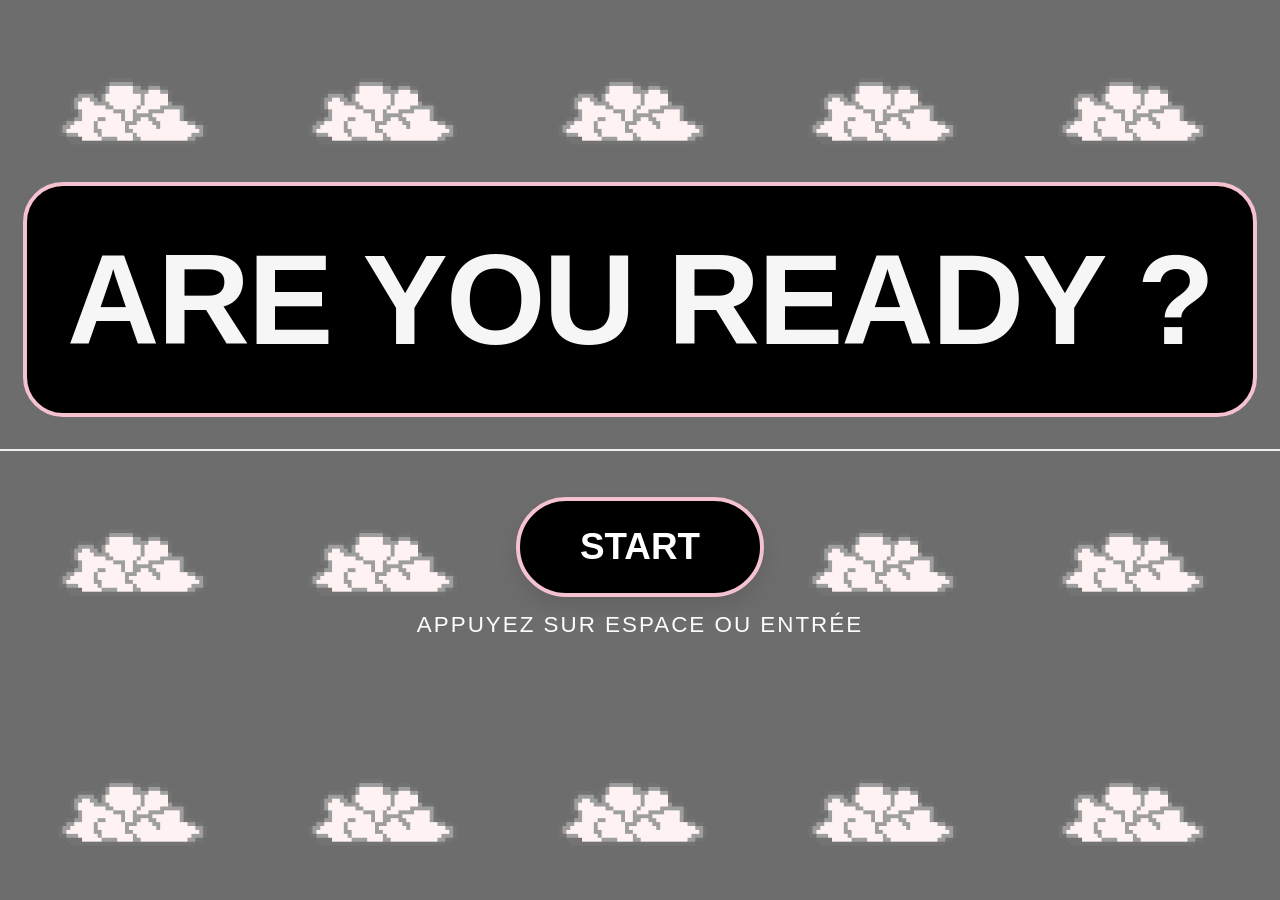
==== commit b0dfad02: "Ajouts sons badges + notifications badges + lien badges/règles" ====
--- a/index.html
+++ b/index.html
@@ -109,6 +109,11 @@
     if(homeSettingsBtn) {
         homeSettingsBtn.onclick = () => {
             settingsOverlay.style.display = 'flex';
+
+            // --- AJOUT DU BADGE ICI ---
+            if (typeof unlockBadge === 'function') {
+                unlockBadge('settings_pro');
+            }
         };
     }
 
--- a/assets/css/style.css
+++ b/assets/css/style.css
@@ -1,4 +1,10 @@
-/* OVERLAY D'ENTREE DE JEU */
+/* =========================================================================================================================
+   SEGEMENT 0 : PAGE D'ENTRÉE (OVERLAY ET PORTES DE NUAGES)
+   ========================================================================================================================= */
+
+/* ===============================================================
+   SOUS SECTION 0.1 : OVERLAY PRINCIPAL
+   =============================================================== */
 .home-overlay {
     position: fixed;
     inset: 0;
@@ -8,20 +14,21 @@
     z-index: 10000;
     background: rgba(255, 255, 255, 0.1); 
     backdrop-filter: blur(10px);
-    transition: opacity 0.8s ease-in-out; /* Pour une disparition fluide */
-}
-
-/* PORTES DE NUAGES : État de base */
+    transition: opacity 0.8s ease-in-out;
+}
+
+/* ===============================================================
+   SOUS SECTION 0.2 : PORTES DE NUAGES
+   =============================================================== */
 .cloud-door {
     position: absolute;
     left: 0;
     width: 100%;
     height: 50%;
     background-color: #6d6d6d;
-    background-image: url('../images/Entry_Cloud.gif'); /* N'oublie pas de remettre ton lien ici */
+    background-image: url('../images/Entry_Cloud.gif');
     background-size: 250px;
     z-index: -1;
-    /* C'est cette ligne qui gère la fluidité du mouvement */
     transition: transform 1.2s cubic-bezier(0.7, 0, 0.3, 1);
 }
 
@@ -35,9 +42,9 @@
     border-top: 1px solid #eee; 
 }
 
-/* --- LES CLASSES D'ANIMATION (AJOUTÉES) --- */
-
-/* Quand le JS ajoute .opened, on déclenche les mouvements */
+/* ===============================================================
+   SOUS SECTION 0.3 : ANIMATIONS OVERLAY
+   =============================================================== */
 .home-overlay.opened .cloud-door.top {
     transform: translateY(-100%);
 }
@@ -46,15 +53,15 @@
     transform: translateY(100%);
 }
 
-/* On fait disparaître le texte proprement pendant l'ouverture */
 .home-overlay.opened .home-content {
     opacity: 0;
     transform: scale(0.9);
     transition: 0.5s ease;
 }
 
-/* --- DESIGN DU CONTENU --- */
-
+/* ===============================================================
+   SOUS SECTION 0.4 : CONTENU (TEXTE & BOUTONS)
+   =============================================================== */
 .welcome-title {
     font-size: 8rem;
     font-family: Impact, Haettenschweiler, 'Arial Narrow Bold', sans-serif;
@@ -107,7 +114,9 @@
     animation: blink 1.5s infinite;
 }
 
-/* ANIMATIONS */
+/* ===============================================================
+   SOUS SECTION 0.5 : ANIMATIONS GLOBALES
+   =============================================================== */
 @keyframes simpleFloat {
     0%, 100% { transform: translateY(0); }
     50% { transform: translateY(-10px); }
@@ -118,11 +127,13 @@
     50% { opacity: 0.2; }
 }
 
-/*===================================================================================================================================
-PAGE ACCEUIL / PAGE ACCEUIL / PAGE ACCEUIL / PAGE ACCEUIL / PAGE ACCEUIL / PAGE ACCEUIL / PAGE ACCEUIL / PAGE ACCEUIL / PAGE ACCEUIL
-=====================================================================================================================================*/
-
-/* 1. BASE ET FOND ANIMÉ */
+/* =========================================================================================================================
+   SEGEMENT 1 : PAGE D'ACCUEIL
+   ========================================================================================================================= */
+
+/* ===============================================================
+   SOUS SECTION 1.1 : BASE & FOND
+   =============================================================== */
 body.page-accueil_3 { 
     margin: 0;
     padding: 0;
@@ -134,17 +145,17 @@
     overflow: hidden;
     font-family: 'Arial Black', sans-serif;
     overflow-x: hidden;
- }
-    
-  body.page-accueil_3::before {
+}
+
+body.page-accueil_3::before {
     content: "";
-    position: fixed; /* ou absolute selon ta préférence */
-    top: 0; left: 0; right: 0; bottom: 0;
+    position: fixed;
+    inset: 0;
     background: url('../images/Nuage_AkaG.gif') repeat;
     background-size: 220px;
-    opacity: 0.3; /* Remet l'opacité que tu avais (0.3 ou plus) */
+    opacity: 0.3;
     animation: cloudsMove 60s linear infinite;
-    z-index: -1; /* Derrière le menu mais devant rien d'autre */
+    z-index: -1;
 }
 
 @keyframes cloudsMove {
@@ -152,11 +163,9 @@
     to { background-position: 0 0; }
 }
 
-
-
-
-
-/* 2. CONTENEUR PRINCIPAL */
+/* ===============================================================
+   SOUS SECTION 1.2 : STRUCTURE PRINCIPALE
+   =============================================================== */
 .menu-container {
     display: flex;
     flex-direction: column;
@@ -166,14 +175,16 @@
     z-index: 10;
 }
 
-/* 3. LOGO (Plus grand et centré) */
+/* ===============================================================
+   SOUS SECTION 1.3 : LOGO
+   =============================================================== */
 .logo-area {
     margin-bottom: 20px;
     text-align: center;
 }
 
 .main-logo {
-    width: 800px; /* Taille augmentée pour le logo PIÑATA */
+    width: 800px;
     max-width: 90vw;
     display: block;
     margin: 0 auto;
@@ -181,24 +192,74 @@
     animation: float 3s ease-in-out infinite;
 }
 
-/* Animation de flottement */
 @keyframes float {
-    0% {
-        transform: translateY(0px);
-    }
-    50% {
-        transform: translateY(-15px); /* Le logo monte de 15px */
-    }
-    100% {
-        transform: translateY(0px);
-    }
-}
-
-
-/* =================================================================================
-   REGLAGES   REGLAGES   REGLAGES   REGLAGES   REGLAGES   REGLAGES     REGLAGES
- =================================================================================*/
-
+    0% { transform: translateY(0px); }
+    50% { transform: translateY(-15px); }
+    100% { transform: translateY(0px); }
+}
+
+/* ===============================================================
+   SOUS SECTION 1.4 : NAVIGATION
+   =============================================================== */
+.nav-bar {
+    position: relative;
+    width: 100%;
+    height: 220px;
+    display: flex;
+    justify-content: center;
+    align-items: center;
+    margin-top: -40px;
+}
+
+.nav-line {
+    position: absolute;
+    width: 100%;
+    height: 120px;
+    background: #000;
+    z-index: 1;
+}
+
+.buttons-wrapper {
+    position: relative;
+    z-index: 2;
+    display: flex;
+    gap: 160px;
+}
+
+/* ===============================================================
+   SOUS SECTION 1.5 : BOUTONS MENU
+   =============================================================== */
+.menu-btn {
+    width: 220px;
+    height: 220px;
+    background: #cccccc;
+    border: 15px solid #000;
+    border-radius: 50%;
+    display: flex;
+    justify-content: center;
+    align-items: center;
+    text-decoration: none;
+    color: #000;
+    font-weight: 900;
+    font-size: 2rem;
+    text-transform: uppercase;
+    transition: all 0.2s ease-in-out;
+    box-shadow: inset 0 0 10px rgba(0,0,0,0.1);
+}
+
+.menu-btn:hover {
+    transform: scale(1.1);
+    background: #f5c2cf;
+    border-color: #333;
+}
+
+.home-page-3 a {
+    text-decoration: none;
+}
+
+/* ===============================================================
+   SOUS SECTION 1.6 : BOUTON PARAMÈTRES
+   =============================================================== */
 .floating-settings {
     position: fixed;
     top: 20px;
@@ -223,7 +284,6 @@
     box-shadow: 0 0 15px rgba(67, 213, 230, 0.5);
 }
 
-/* L'engrenage à l'intérieur */
 .gear-icon {
     width: 30px;
     height: 30px;
@@ -236,11 +296,11 @@
 .gear-icon::before, .gear-icon::after {
     content: "";
     position: absolute;
-    top: 0; left: 0;
-    width: 100%; height: 100%;
+    inset: 0;
     background: inherit;
     border-radius: 5px;
 }
+
 .gear-icon::before { transform: rotate(30deg); }
 .gear-icon::after { transform: rotate(60deg); }
 
@@ -259,76 +319,17 @@
     background: #43d5e6;
 }
 
-
-
 #settingsOverlay {
     z-index: 9000;   
 }
 
-
-
-/* 4. BARRE DE NAVIGATION (Massive) */
-.nav-bar {
-    position: relative;
-    width: 100%;
-    height: 220px; /* Hauteur augmentée */
-    display: flex;
-    justify-content: center;
-    align-items: center;
-    margin-top: -40px;
-}
-
-/* La ligne noire épaisse qui traverse l'écran */
-.nav-line {
-    position: absolute;
-    width: 100%;
-    height: 120px; /* Épaisseur de la ligne noire augmentée */
-    background: #000;
-    z-index: 1;
-}
-
-/* Conteneur des boutons */
-.buttons-wrapper {
-    position: relative;
-    z-index: 2;
-    display: flex;
-    gap: 160px; /* Plus d'espace entre les cercles */
-}
-
-/* 5. LES BOUTONS RONDS (Style précis de l'image) */
-.menu-btn {
-    width: 220px;  /* Plus grand */
-    height: 220px; /* Plus grand */
-    background: #cccccc; /* Gris de l'image */
-    border: 15px solid #000; /* Bordure noire très épaisse */
-    border-radius: 50%;
-    display: flex;
-    justify-content: center;
-    align-items: center;
-    text-decoration: none;
-    color: #000;
-    font-weight: 900;
-    font-size: 2rem;
-    text-transform: uppercase;
-    transition: all 0.2s ease-in-out;
-    box-shadow: inset 0 0 10px rgba(0,0,0,0.1); /* Petit relief interne */
-}
-
-.menu-btn:hover {
-    transform: scale(1.1);
-    background: #f5c2cf;
-    border-color: #333;
-}
-
-/* Adaptation pour ton lien Start qui contient un bouton */
-.home-page-3 a {
-    text-decoration: none;
-}
-
-/*=============================================================================================================================
- PAGE REGLES / PAGE REGLES / PAGE REGLES / PAGE REGLES / PAGE REGLES / PAGE REGLES / PAGE REGLES / PAGE REGLES / PAGE REGLES /
-==============================================================================================================================*/
-
+/* =========================================================================================================================
+   SEGEMENT 2 : PAGE RÈGLES
+   ========================================================================================================================= */
+
+/* ===============================================================
+   SOUS SECTION 2.1 : BASE & FOND
+   =============================================================== */
 body.page-règles {
   position: relative;
   background-color: rgb(225, 225, 225);
@@ -336,13 +337,13 @@
   padding: 0;
   font-family: 'Segoe UI', Tahoma, Geneva, Verdana, sans-serif;
   display: flex;
-  justify-content: center; /* Centre horizontalement */
-  align-items: center;     /* Centre verticalement */
-  min-height: 100vh;       /* Obligatoire pour le centrage vertical */
+  justify-content: center;
+  align-items: center;
+  min-height: 100vh;
   overflow: hidden;
-  }
-
-  body.page-règles::before {
+}
+
+body.page-règles::before {
   content: "";
   position: absolute;
   inset: 0;
@@ -353,14 +354,15 @@
   z-index: 0;
 }
 
-/* Tout le contenu au-dessus du fond */
+/* Contenu au-dessus du fond */
 body.page-règles > * {
   position: relative;
   z-index: 1;
 }
 
-
-/* Cartes des règles */
+/* ===============================================================
+   SOUS SECTION 2.2 : VARIABLES CSS
+   =============================================================== */
 :root {
   --wii-blue-light: #a5a7ab;
   --wii-blue-dark: #000000;
@@ -368,35 +370,37 @@
   --wii-bg-glass: rgba(255, 255, 255, 0.2);
 }
 
-
-/* Le panneau bleu principal */
+/* ===============================================================
+   SOUS SECTION 2.3 : CONTAINER PRINCIPAL (STYLE WII)
+   =============================================================== */
 .wii-container {
-  width: 1320px; /* Élargir la largeur (ex: de 650px à 900px) */
-  min-height: 520px; /* Élargir la hauteur (on définit une hauteur minimale) */
-  align-items: center;/* On garde le reste identique */
+  width: 1320px;
+  min-height: 520px;
+  align-items: center;
   background: linear-gradient(to bottom, var(--wii-blue-light), var(--wii-blue-dark));
   border: 4px solid white;
   border-radius: 40px;
-  padding: 30px; /* Augmenté pour l'espace intérieur */
+  padding: 30px;
   box-shadow: 0 20px 50px rgba(170, 169, 169, 0.3);
   display: flex;
   position: relative;
   z-index: 1;
-  flex-direction: column; /* Superpose Header, Content et Footer */
-  gap: 20px; /* Espace entre les sections internes */
-  }
-
-
-/* Effet de lignes horizontales subtiles sur le fond */
+  flex-direction: column;
+  gap: 20px;
+}
+
+/* Effet lignes */
 .wii-container::before {
   content: "";
   position: absolute;
-  top: 0; left: 0; right: 0; bottom: 0;
+  inset: 0;
   background: repeating-linear-gradient(0deg, transparent, transparent 2px, rgba(0,0,0,0.05) 3px);
   pointer-events: none;
 }
 
-/* En-tête */
+/* ===============================================================
+   SOUS SECTION 2.4 : HEADER
+   =============================================================== */
 .wii-header {
   display: flex;
   align-items: center;
@@ -414,9 +418,9 @@
 }
 
 .game-thumbnail img {
-  width: 100%;       /* Prend toute la largeur */
-  height: 100%;      /* Prend toute la hauteur */
-  object-fit: cover; /* Remplit le cadre sans déformer (recadre un peu si besoin) */
+  width: 100%;
+  height: 100%;
+  object-fit: cover;
 }
 
 .wii-header h1 {
@@ -425,7 +429,9 @@
   text-shadow: 2px 2px 4px rgba(0,0,0,0.2);
 }
 
-/* Zone centrale blanche semi-transparente */
+/* ===============================================================
+   SOUS SECTION 2.5 : CONTENU CENTRAL
+   =============================================================== */
 .wii-content {
   background: var(--wii-bg-glass);
   border: 2px solid rgba(255,255,255,0.4);
@@ -444,7 +450,6 @@
   background: white;
   border-radius: 20px;
   min-height: 180px;
-  /* Centrage de l'image de la manette */
   display: flex;
   justify-content: center;
   align-items: center;
@@ -457,7 +462,62 @@
   font-weight: 500;
 }
 
-/* Footer avec le bouton A */
+/* ===============================================================
+   SOUS SECTION 2.6 : BLOCS D'INFORMATIONS (3 COLONNES)
+   =============================================================== */
+.triple-column-wrapper {
+  display: flex;
+  gap: 15px;
+  margin-bottom: 20px;
+}
+
+.info-block {
+  flex: 1;
+  display: flex;
+  flex-direction: column;
+  gap: 10px;
+}
+
+.block-image {
+  background: white;
+  border-radius: 15px;
+  height: 215px;
+  width: 100%;
+  display: flex;
+  justify-content: center;
+  align-items: center;
+  overflow: hidden;
+  border: 2px solid rgba(255,255,255,0.5);
+}
+
+.block-image img {
+  width: 100%;
+  height: 100%;
+  object-fit: cover;
+  object-position: center;
+}
+
+.block-text {
+  font-size: 1.1rem;
+  line-height: 1.3;
+  color: white;
+  text-align: center;
+  padding: 5px;
+}
+
+/* Responsive */
+@media (max-width: 600px) {
+  .triple-column-wrapper {
+    flex-direction: column;
+  }
+  .wii-container {
+    width: 90%;
+  }
+}
+
+/* ===============================================================
+   SOUS SECTION 2.7 : FOOTER & BOUTON
+   =============================================================== */
 .wii-footer {
   display: flex;
   justify-content: space-between;
@@ -476,17 +536,17 @@
   gap: 10px;
   font-weight: bold;
   box-shadow: 0 4px 0px #bbb;
-  cursor: pointer; /* Change le curseur en main */
-  transition: transform 0.1s ease, box-shadow 0.1s ease; /* Pour l'effet de clic */
+  cursor: pointer;
+  transition: transform 0.1s ease, box-shadow 0.1s ease;
 }
 
 .ok-button:hover {
-  transform: scale(1.05); /* Grossit légèrement le bouton */
-  filter: brightness(1.1); /* Rend le bouton un peu plus lumineux */
+  transform: scale(1.05);
+  filter: brightness(1.1);
 }
 
 .ok-button:active {
-  transform: scale(0.95); /* Effet d'enfoncement quand on clique */
+  transform: scale(0.95);
 }
 
 .btn-circle {
@@ -501,64 +561,9 @@
   font-size: 0.8rem;
 }
 
-/* ... (Garder le reste du CSS précédent) ... */
-
-.triple-column-wrapper {
-  display: flex;
-  gap: 15px; /* Espace entre les 3 blocs */
-  margin-bottom: 20px;
-}
-
-.info-block {
-  flex: 1; /* Permet aux 3 blocs d'avoir la même largeur */
-  display: flex;
-  flex-direction: column;
-  gap: 10px;
-}
-
-.block-image {
-  background: white;
-  border-radius: 15px;
-  height: 215px; /* Hauteur fixe pour l'homogénéité */
-  width: 100%;
-  display: flex;
-  justify-content: center;
-  align-items: center;
-  overflow: hidden;
-  border: 2px solid rgba(255,255,255,0.5);
-}
-
-.block-image img {
-  /* L'image prend 100% de la largeur et de la hauteur de la case */
-  width: 100%;
-  height: 100%;
-  
-  /* C'EST LA PROPRIÉTÉ MAGIQUE ICI : */
-  object-fit: cover; 
-  
-  /* Optionnel : assure que l'image est bien centrée si elle est recadrée */
-  object-position: center; 
-}
-
-.block-text {
-  font-size: 1.1rem;
-  line-height: 1.3;
-  color: white;
-  text-align: center;
-  /* Optionnel : ajouter un léger fond si le texte est dur à lire */
-  padding: 5px;
-}
-
-/* Ajustement pour mobile/petits écrans */
-@media (max-width: 600px) {
-  .triple-column-wrapper {
-    flex-direction: column;
-  }
-  .wii-container {
-    width: 90%;
-  }
-}
-
+/* ===============================================================
+   SOUS SECTION 2.8 : TEXTES
+   =============================================================== */
 .rule-message {
     color: white;
     font-weight: bolder;
@@ -569,55 +574,57 @@
     color: white;
 }
 
-/* **************************************************************************
-    Overlay Ecran Règles   Overlay Ecran Règles   Overlay Ecran Règles
- ***************************************************************************** */
+/* ===============================================================
+   SOUS SECTION 2.9 : MODALE (OVERLAY)
+   =============================================================== */
 .modal-overlay {
   position: fixed;
   inset: 0;
-  background: rgba(0, 0, 0, 0.7); /* Assombrit l'arrière-plan */
-  display: none; /* Masqué par défaut */
+  background: rgba(0, 0, 0, 0.7);
+  display: none;
   justify-content: center;
   align-items: center;
   z-index: 100;
-  backdrop-filter: blur(5px); /* Floute le fond Lakitu */
-}
-
-/* Style de la fenêtre de détails (Look Wii) */
-/* Style de la fenêtre de détails (Look Wii) */
+  backdrop-filter: blur(5px);
+}
+
+.modal-overlay.active {
+  display: flex;
+}
+
+/* ===============================================================
+   SOUS SECTION 2.10 : CONTENU MODALE
+   =============================================================== */
 .modal-content {
   background: linear-gradient(to bottom, #ffffff, #e0e0e0);
   width: 500px;
-  /* --- MODIFICATIONS ICI --- */
-  max-height: 85vh; /* Bloque la hauteur à 85% de l'écran maximum */
-  overflow-y: auto; /* Ajoute le scroll si le contenu dépasse */
+  max-height: 85vh;
+  overflow-y: auto;
   padding: 30px;
-  /* -------------------------- */
   border-radius: 40px;
   border: 6px solid #858585;
   text-align: center;
   box-shadow: 0 0 30px rgba(0,0,0,0.5);
   animation: popIn 0.3s ease-out;
-  position: relative; /* Pour bien centrer par rapport à l'overlay */
-}
-
-/* On stylise la barre de défilement pour qu'elle soit plus jolie (look moderne) */
+  position: relative;
+}
+
+/* Scrollbar */
 .modal-content::-webkit-scrollbar {
   width: 8px;
 }
 
 .modal-content::-webkit-scrollbar-thumb {
-  background: #000000; /* Couleur de ton bord de fenêtre */
+  background: #000000;
   border-radius: 10px;
 }
 
 .modal-content::-webkit-scrollbar-track {
   background: rgba(255, 255, 255, 0.05);
-  margin: 20px; /* Pour ne pas coller aux bords arrondis */
-}
-
-
-/* Animation d'apparition */
+  margin: 20px;
+}
+
+/* Animation */
 @keyframes popIn {
   from { transform: scale(0.8); opacity: 0; }
   to { transform: scale(1); opacity: 1; }
@@ -626,32 +633,29 @@
 .modal-header h1 {
    font-family: Cambria, Cochin, Georgia, Times, 'Times New Roman', serif;
    font-weight: bolder;
-
-}
-
-
-/************************************
- Style de la liste dans la modale 
- *************************************/
+}
+
+/* ===============================================================
+   SOUS SECTION 2.11 : LISTE D'ITEMS
+   =============================================================== */
 .items-list {
     list-style: none;
     padding: 0;
     margin: 20px 0;
     text-align: left;
-    /* On s'assure que la liste ne crée pas de bug de largeur */
     width: 100%; 
 }
 
 .items-list li {
     display: flex;
-    align-items: center; /* Centre verticalement l'image et le texte */
+    align-items: center;
     margin-bottom: 15px;
-    background: rgba(255, 255, 255, 0.1); /* Léger fond pour séparer les items */
+    background: rgba(255, 255, 255, 0.1);
     padding: 10px;
     border-radius: 8px;
 }
 
-/* Taille fixe pour les icônes/gifs */
+/* Icônes */
 .item-icon {
     width: 110px;
     height: 90px;
@@ -659,7 +663,7 @@
     justify-content: center;
     align-items: center;
     margin-right: 15px;
-    flex-shrink: 0; /* Empêche l'image de s'écraser */
+    flex-shrink: 0;
 }
 
 .starvy-img {
@@ -669,31 +673,29 @@
     justify-content: center;
     align-items: center;
     margin-right: 15px;
-    flex-shrink: 0; /* Empêche l'image de s'écraser */
-}
-
-/* 2. On cible l'image des licornes groupées pour la booster */
+    flex-shrink: 0;
+}
+
+/* Images spécifiques */
 .img-licornes-groupe {
-    width: 65px; /* Elle prend toute la largeur du container */
+    width: 65px;
     height: auto;
-    transform: scale(1.4); /* On la grossit de 40% par rapport à sa taille actuelle */
-    filter: drop-shadow(0 0 5px rgba(255, 255, 255, 0.3)); /* Optionnel : petite lueur */
-}
-
-/* 3. On ajuste les autres (Bombe, OVNI) pour qu'ils restent proportionnels */
+    transform: scale(1.4);
+    filter: drop-shadow(0 0 5px rgba(255, 255, 255, 0.3));
+}
+
 .item-icon img:not(.img-licornes-groupe) {
-    max-width: 80%; /* Pour qu'ils ne paraissent pas gigantesques à côté */
+    max-width: 80%;
     height: auto;
 }
 
-/* Images pour autre items que Cibles Classiques */
 .item-icon img {
     max-width: 100%;
     max-height: 100%;
     object-fit: contain;
 }
 
-
+/* Texte item */
 .item-desc {
     font-size: 0.9rem;
     color: #000000;
@@ -702,21 +704,16 @@
 }
 
 .item-desc strong {
-    display: block; /* Met le titre en haut */
-    color: #f8a2b7; /* Couleur dorée pour les titres */
+    display: block;
+    color: #f8a2b7;
     font-weight: 900;
     font-size: large;
     margin-bottom: 3px;
 }
 
-/* Classe qui sera ajoutée par JS pour afficher l'onglet */
-.modal-overlay.active {
-  display: flex;
- }
-
-/********************
- Texte Continuer 
- **********************/
+/* ===============================================================
+   SOUS SECTION 2.12 : TEXTE CONTINUER
+   =============================================================== */
 .text-start {  
   width: 100%;
   background: rgba(0, 0, 0, 0.6);
@@ -724,32 +721,27 @@
   text-align: center;
   padding: 15px 0;
   position: fixed; 
-  bottom: 40px; /* 0 pour être collé au bord, ou 20px pour flotter un peu */
-  left: 0;   /* Assure que la bande commence bien au bord gauche */
+  bottom: 40px;
+  left: 0;
   font-size: 25px;
   font-family: 'Gill Sans', 'Gill Sans MT', Calibri, 'Trebuchet MS', sans-serif;
   animation: blink 1.5s infinite;
-  z-index: 5; /* Pour être au-dessus du fond mais sous la modale */
-}
-
-
+  z-index: 5;
+}
+
+/* Animation (réutilisée) */
 @keyframes blink {
-  0%, 100% {
-    opacity: 1;
-  }
-  50% {
-    opacity: 0.4;
-  }
-}
-
-
-/* ==========================================================================================================================================
-PAGE JEU / PAGE JEU / PAGE JEU / PAGE JEU / PAGE JEU / PAGE JEU / PAGE JEU / PAGE JEU / PAGE JEU / PAGE JEU / PAGE JEU / PAGE JEU / PAGE JEU / 
-=============================================================================================================================================*/
-
-/* ==========================================================================
-   1. RESET & BASICS
-   ========================================================================== */
+  0%, 100% { opacity: 1; }
+  50% { opacity: 0.4; }
+}
+
+/* =========================================================================================================================
+   SEGEMENT 3 : PAGE JEU (GAMEPLAY, CIBLES ET SYSTÈME)
+   ========================================================================================================================= */
+
+/* ===============================================================
+   SOUS SECTION 3.1 : RESET & CONFIGURATION DE BASE
+   =============================================================== */
 * {
     margin: 0;
     padding: 0;
@@ -767,11 +759,321 @@
     font-family: Arial, sans-serif;
 }
 
-/* ==========================================================================
-   2. OVERLAYS (BIENVENUE & TRANSITION NIVEAUX)
-   ========================================================================== */
-
-/* Style partagé pour tous les fonds d'overlay */
+/* ===============================================================
+   SOUS SECTION 3.2 : GESTION DES MONDES (VISUELS & BACKGROUNDS)
+   =============================================================== */
+
+/* Fonds des mondes en 1er plan */
+body.world_1 { 
+    background: url('../assets/images/bg_level_1.png') center/cover #ededed ;
+    background-size: cover;
+    background-attachment: fixed;
+    transition: transform 0.1s ease-out; /* Pour un retour au calme fluide */
+}
+
+body.world_2 { 
+    background: url('../assets/images/bg_level_2.png') center/cover #506396; 
+    background-size: cover;
+    background-attachment: fixed;
+    transition: transform 0.1s ease-out; /* Pour un retour au calme fluide */
+}
+
+body.world_3 { 
+    background: url('../assets/images/bg_level_3.png') center/cover #535353;
+    background-size: cover;
+    background-attachment: fixed;
+    transition: transform 0.1s ease-out; /* Pour un retour au calme fluide */ 
+}
+
+/* Nuages animés et effets atmosphériques (Before de body) */
+body.world_1::before {
+    content: "";
+    position: absolute;
+    inset: 0;
+    background: url("../images/Nuage_AkaG.gif") repeat;
+    background-size: 300px;
+    opacity: 0.25;
+    pointer-events: none;
+    animation: cloudsMove 60s linear infinite;
+}
+
+body.world_2::before  {
+    content: "";
+    position: absolute;
+    inset: 0;
+    background: url("../images/Entry_Cloud.gif") repeat;
+    background-size: 300px;
+    opacity: 0.25;
+    pointer-events: none;
+    animation: cloudsMove 60s linear infinite;
+}
+
+body.world_3::before {
+    content: "";
+    position: absolute;
+    inset: 0;
+    background: url("../images/Evil_Good_Lakitu.gif") repeat;
+    background-size: 300px;
+    opacity: 0.25;
+    pointer-events: none;
+    animation: cloudsMove 60s linear infinite;
+}
+
+/* ===============================================================
+   SOUS SECTION 3.3 : INTERFACE UTILISATEUR EN JEU (HUD)
+   =============================================================== */
+
+.game-infos {
+    position: absolute;
+    top: 20px;
+    inset-inline: 20px;
+    display: flex;
+    justify-content: space-between;
+    align-items: center;
+}
+
+.score {
+    display: flex;
+    align-items: center;
+    gap: 10px;
+    font-size: 25px;
+    font-weight: bold;
+}
+
+.score img { width: 45px; }
+
+.timer {
+    background: black;
+    color: white;
+    padding: 12px 20px;
+    border-radius: 20px;
+    font-size: 18px;
+    font-weight: bold;
+}
+
+.current-level {
+    position: absolute;
+    bottom: 20px;
+    left: 20px;
+    font-weight: 900;
+    font-size: 35px;
+}
+
+.btn-pause {
+    position: absolute;
+    bottom: 0;
+    right: 0;
+    font-size: 42px;
+    padding: 16px;
+    background: rgba(0,0,0,0.7);
+    color: white;
+    border: none;
+    cursor: pointer;
+}
+
+/* --- Notification de Badge (Style PS5) --- */
+.badge-notification {
+    position: fixed;
+    top: 20px;
+    right: -350px; /* Caché au départ */
+    width: 320px;
+    background: rgba(255, 255, 255, 0.95);
+    border-left: 8px solid #f5c2cf; /* Ta couleur thème */
+    padding: 15px;
+    display: flex;
+    align-items: center;
+    gap: 15px;
+    border-radius: 10px;
+    box-shadow: 0 10px 30px rgba(0,0,0,0.3);
+    z-index: 10000;
+    transition: right 0.5s cubic-bezier(0.175, 0.885, 0.32, 1.275);
+    font-family: Arial, sans-serif;
+}
+
+.badge-notification.show {
+    right: 20px; /* Glisse vers l'intérieur */
+}
+
+.badge-icon-notify {
+    width: 50px;
+    height: 50px;
+    background: #000;
+    border-radius: 50%;
+    display: flex;
+    justify-content: center;
+    align-items: center;
+    flex-shrink: 0;
+}
+
+.badge-icon-notify img {
+    width: 30px;
+}
+
+.badge-info-notify {
+    display: flex;
+    flex-direction: column;
+}
+
+.badge-info-notify .title-notif {
+    font-size: 12px;
+    text-transform: uppercase;
+    color: #777;
+    font-weight: bold;
+    margin: 0;
+}
+
+.badge-info-notify .name-notif {
+    font-size: 16px;
+    color: #000;
+    font-weight: 900;
+    margin: 2px 0;
+}
+
+/* ===============================================================
+   SOUS SECTION 3.4 : SYSTÈME DE CIBLES & GAMEPLAY
+   =============================================================== */
+
+#levelContainer { position: fixed; inset: 0; z-index: 10; pointer-events: none; }
+
+.targets {
+    position: absolute;
+    width: 270px;
+    image-rendering: pixelated;
+    pointer-events: auto;
+    cursor: crosshair;
+    z-index: 20;
+}
+
+.evil-target {
+    width: 100px;
+    filter: drop-shadow(0 0 10px red); /* Lueur rouge */
+    animation: pulse-red 0.5s infinite alternate;
+    z-index: 25;
+}
+
+/* Harmonisation des deux nuages */
+.lakitu-target, 
+.evil-lakitu-target {
+    width: 140px !important;
+    height: auto;
+    filter: drop-shadow(0px 5px 5px rgba(0,0,0,0.3));
+    z-index: 35;
+}
+
+.lakitu-target {
+    filter: drop-shadow(0px 0px 10px rgb(255, 254, 254));
+    animation: pulse-white 0.5s infinite alternate;
+}
+
+.evil-lakitu-target {
+    filter: drop-shadow(0px 0px 10px red);
+    animation: pulse-red 0.5s infinite alternate;
+}
+
+/* Effet fantôme */
+.targets.ghost-mode {
+    opacity: 0.35 !important; /* Très transparent */
+    filter: brightness(1.2) grayscale(0.6) blur(1px);
+    pointer-events: none;
+    transition: opacity 1s ease-in;
+    z-index: 5;
+}
+
+/* Classe temporaire pour cacher l'image pendant l'explosion */
+.is-exploding {
+    visibility: hidden;
+}
+
+/* Bombes et Explosions */
+.targets.bomb-target {
+    width: 150px;
+    height: 150px;
+    z-index: 30;
+}
+
+.bomb-target {
+    filter: drop-shadow(0 0 5px red);
+    animation: pulse-red 0.5s infinite alternate;
+    width: 120px;
+}
+
+/* Spéciaux (UFO, Star, Boshi) */
+.ufo-target {
+    width: 150px;
+    height: auto;
+    filter: drop-shadow(0 0 15px cyan);
+    z-index: 31; 
+}
+
+.star-target {
+    width: 210px;
+    filter: drop-shadow(0 0 15px #FFD700);
+    z-index: 29;
+}
+
+.boshi-target {
+    animation: boshi-sparkle 0.8s infinite alternate;
+    width: 110px;
+    z-index: 15;
+}
+
+/* Easter Egg (Chien) */
+.targets.dog-target {
+    width: 90px;
+    height: 90px;
+    filter: drop-shadow(0 0 8px #ADFF2F) drop-shadow(0 0 15px #ADFF2F);
+    animation: bounce-dog 1s infinite alternate ease-in-out;
+    z-index: 50;
+}
+
+/* ===============================================================
+   SOUS SECTION 3.5 : FEEDBACK VISUEL & TEXTES FLOTTANTS
+   =============================================================== */
+
+.combo-text {
+    position: absolute;
+    pointer-events: none;
+    color: #ffffff;
+    font-family: 'Arial Black', sans-serif;
+    font-size: 28px;
+    font-weight: 900;
+    text-transform: uppercase;
+    text-shadow: 3px 3px 0px #000, -1px -1px 0px #000, 1px -1px 0px #000, -1px 1px 0px #000;
+    z-index: 9999;
+    animation: comboAnimation 0.8s ease-out forwards;
+}
+
+.combo-text.dog-bonus {
+    color: #ADFF2F !important;
+    font-weight: bold;
+    font-size: 2.2em;
+    animation: pop-up-bonus 0.8s forwards;
+}
+
+.combo-text.malus {
+    color: #ff0000 !important;
+    font-weight: bold;
+    font-size: 2.2em;
+}
+
+.super-combo-active #scoreValue {
+    color: #0077ff !important;
+    text-shadow: 0 0 15px #00ffff, 0 0 25px #0077ff;
+    animation: pulse-score 0.5s infinite alternate;
+}
+
+.low-time-alert {
+    color: #ff0000 !important;
+    animation: pulse-red 0.5s infinite alternate;
+    font-weight: bold;
+    transform: scale(1.2);
+}
+
+/* ===============================================================
+   SOUS SECTION 3.6 : OVERLAYS (BIENVENUE, PAUSE & FIN)
+   =============================================================== */
+
+/* Style partagé Overlays */
 .welcome-overlay, .end-overlay {
     position: fixed;
     inset: 0;
@@ -783,15 +1085,9 @@
     z-index: 2000;
 }
 
+/* Overlay de Bienvenue */
 .welcome-overlay { background: rgba(0, 0, 0, 0.7); }
-.end-overlay { 
-    background: rgba(0, 0, 0, 0.2); 
-    flex-direction: column;
-    display: none; /* JS bascule en flex */
-    z-index: 1500; 
-}
-
-/* Contenu de la boîte de bienvenue */
+
 .welcome-content {
     background: rgb(181, 181, 181);
     padding: 40px;
@@ -841,390 +1137,13 @@
 
 #startGameBtn:hover { transform: scale(1.1); }
 
-/* ==========================================================================
-   3. GESTION DES NIVEAUX (BACKGROUNDS & INFOS)
-   ========================================================================== */
-
-/* Fonds des mondes en 1er plan */
-body.world_1 { background: url('../assets/images/bg_level_1.png') center/cover #ededed ;
-   background-size: cover;
-   background-attachment: fixed;
-   transition: transform 0.1s ease-out; /* Pour un retour au calme fluide */}
-
-body.world_2 { background: url('../assets/images/bg_level_2.png') center/cover #506396; 
-    background-size: cover;
-    background-attachment: fixed;
-    transition: transform 0.1s ease-out; /* Pour un retour au calme fluide */}
-
-body.world_3 { background: url('../assets/images/bg_level_3.png') center/cover #535353;
-    background-size: cover;
-    background-attachment: fixed;
-    transition: transform 0.1s ease-out; /* Pour un retour au calme fluide */ }
-
-/* Infos en haut (Score & Timer) */
-.game-infos {
-    position: absolute;
-    top: 20px;
-    inset-inline: 20px;
-    display: flex;
-    justify-content: space-between;
-    align-items: center;
-}
-
-.score {
-    display: flex;
-    align-items: center;
-    gap: 10px;
-    font-size: 25px;
-    font-weight: bold;
-}
-
-.score img { width: 45px; }
-
-.timer {
-    background: black;
-    color: white;
-    padding: 12px 20px;
-    border-radius: 20px;
-    font-size: 18px;
-    font-weight: bold;
-}
-
-/* Nuages animés (Before de body) */
-
-body.world_1::before {
-    content: "";
-    position: absolute;
-    inset: 0;
-    background: url("../images/Nuage_AkaG.gif") repeat;
-    background-size: 300px;
-    opacity: 0.25;
-    pointer-events: none;
-    animation: cloudsMove 60s linear infinite;
-}
-
-
-body.world_2::before  {
-    content: "";
-    position: absolute;
-    inset: 0;
-    background: url("../images/Entry_Cloud.gif") repeat;
-    background-size: 300px;
-    opacity: 0.25;
-    pointer-events: none;
-    animation: cloudsMove 60s linear infinite;
-}
-
-
-
-body.world_3::before {
-    content: "";
-    position: absolute;
-    inset: 0;
-    background: url("../images/Evil_Good_Lakitu.gif") repeat;
-    background-size: 300px;
-    opacity: 0.25;
-    pointer-events: none;
-    animation: cloudsMove 60s linear infinite;
-  }
-
-
-
-/* UI Niveau & Pause */
-.current-level {
-    position: absolute;
-    bottom: 20px;
-    left: 20px;
-    font-weight: 900;
-    font-size: 35px;
-}
-
-.btn-pause {
-    position: absolute;
-    bottom: 0;
-    right: 0;
-    font-size: 42px;
-    padding: 16px;
-    background: rgba(0,0,0,0.7);
-    color: white;
-    border: none;
-    cursor: pointer;
-}
-
-.restart-countdown {
-    position: fixed;
-    top: 50%; left: 50%;
-    transform: translate(-50%, -50%);
-    font-size: 80px;
-    color: white;
-    text-shadow: 4px 4px 0 black;
-    z-index: 500;
-    animation: pulseRestart 0.5s infinite alternate;
-}
-
-@keyframes pulseRestart {
-    from { transform: translate(-50%, -50%) scale(1); }
-    to { transform: translate(-50%, -50%) scale(1.05); }
-}
-
-
-
-/* Secousse de l'écran : Bomby */
-.screen-shake {
-    animation: shake 0.4s cubic-bezier(.36,.07,.19,.97) both;
-    /* On force un léger zoom pour éviter les bords blancs pendant que ça vibre */
-    transform: scale(1.05); 
-    overflow: hidden; /* Empêche l'apparition de barres de défilement */
-}
-
-@keyframes shake {
-    0% { transform: translate(0, 0) rotate(0deg); }
-    10% { transform: translate(-12px, -12px) rotate(-3deg); } /* Déplacement plus grand */
-    20% { transform: translate(12px, 10px) rotate(3deg); }
-    30% { transform: translate(-12px, 8px) rotate(-2.5deg); }
-    40% { transform: translate(12px, -10px) rotate(2.5deg); }
-    50% { transform: translate(-10px, 12px) rotate(-2deg); }
-    60% { transform: translate(10px, -8px) rotate(2deg); }
-    70% { transform: translate(-12px, 10px) rotate(-1.5deg); }
-    80% { transform: translate(12px, -12px) rotate(1.5deg); }
-    90% { transform: translate(-8px, 8px) rotate(-1deg); }
-    100% { transform: translate(0, 0) rotate(0deg); }
-}
-
-/* ==========================================================================
-   4. CIBLES & GAMEPLAY
-   ========================================================================== */
-#levelContainer { position: fixed; inset: 0; z-index: 10; pointer-events: none; }
-
-.targets {
-    position: absolute;
-    width: 270px;
-    image-rendering: pixelated;
-    pointer-events: auto;
-    cursor: crosshair;
-    z-index: 20;
-}
-
-.evil-target {
-    width: 100px;
-    filter: drop-shadow(0 0 10px red); /* Lueur rouge */
-    animation: pulse-red 0.5s infinite alternate;
-    z-index: 25;
-}
-
-/* Harmonisation des deux nuages */
-.lakitu-target, 
-.evil-lakitu-target {
-    width: 140px !important;
-    height: auto;
-    /* Optionnel : petite ombre pour les faire ressortir */
-    filter: drop-shadow(0px 5px 5px rgba(0,0,0,0.3));
-    z-index: 35;
-}
-
-.lakitu-target {
-    filter: drop-shadow(0px 0px 10px rgb(255, 254, 254));
-    animation: pulse-white 0.5s infinite alternate;
-}
-
-@keyframes pulse-white {
-    from { filter: drop-shadow(0 0 2px rgb(255, 255, 255)); }
-    to { filter: drop-shadow(0 0 15px rgb(216, 216, 216)); transform: scale(1.1); }
-}
-
-.evil-lakitu-target {
-    filter: drop-shadow(0px 0px 10px red);
-    animation: pulse-red 0.5s infinite alternate;
-}
-
-/* Taille spécifique pour la bombe */
-.targets.bomb-target {
-    width: 150px;  /* Ajuste la largeur ici */
-    height: 150px; /* Ajuste la hauteur ici */
-    z-index: 30;   /* Pour qu'elle passe au-dessus des licornes si besoin */
-}
-
-.bomb-target {
-    filter: drop-shadow(0 0 5px red);
-    animation: pulse-red 0.5s infinite alternate;
-    width: 120px;
-}
-
-@keyframes pulse-red {
-    from { filter: drop-shadow(0 0 2px red); }
-    to { filter: drop-shadow(0 0 15px red); transform: scale(1.1); }
-}
-
-
-/* Augmente la taille de l'OVNI uniquement */
-.ufo-target {
-    width: 150px; /* Ajuste la valeur selon tes besoins (ex: 120px, 180px) */
-    height: auto;  /* Garde les proportions de l'image */
-    
-    /* Optionnel : Ajoute un filtre pour le rendre encore plus "spatial" */
-    filter: drop-shadow(0 0 15px cyan);
-    z-index: 31; 
-}
-
-.star-target {
-    width: 210px;
-    filter: drop-shadow(0 0 15px #FFD700);
-    z-index: 29;
-}
-
-/* Style spécifique pour le chien (Easter Egg) */
-.targets.dog-target {
-    width: 90px;  /* Le chien est un peu plus petit que la bombe */
-    height: 90px;
-    filter: drop-shadow(0 0 8px #ADFF2F) drop-shadow(0 0 15px #ADFF2F); /* Lueur verte */
-    animation: bounce-dog 1s infinite alternate ease-in-out; /* Animation subtile */
-    z-index: 50; /* S'assure qu'il est au-dessus de tout le reste */
-}
-
-@keyframes bounce-dog {
-    from { transform: translateY(0) rotate(0deg); }
-    to { transform: translateY(-15px) rotate(5deg); }
-}
-
-/* Texte flottant pour le bonus du chien */
-.combo-text.dog-bonus {
-    color: #ADFF2F !important; /* Vert fluo */
-    font-weight: bold;
-    font-size: 2.2em;
-    animation: pop-up-bonus 0.8s forwards;
-}
-
-@keyframes pop-up-bonus {
-    0% { opacity: 0; transform: translateY(0) scale(0.5); }
-    50% { opacity: 1; transform: translateY(-50px) scale(1.2); }
-    100% { opacity: 0; transform: translateY(-100px) scale(1); }
-}
-
-
-
-.boshi-target {
-    animation: boshi-sparkle 0.8s infinite alternate;
-    width: 110px;
-    z-index: 15;
-}
-
-@keyframes boshi-sparkle {
-    0% { filter: drop-shadow(0 0 5px #0077ff) brightness(1); }
-    100% { filter: drop-shadow(0 0 20px #00ffff) brightness(1.5) hue-rotate(90deg); }
-}
-
-.super-combo-active #scoreValue {
-    color: #0077ff !important;
-    text-shadow: 0 0 15px #00ffff, 0 0 25px #0077ff;
-    animation: pulse-score 0.5s infinite alternate;
-}
-
-@keyframes pulse-score {
-    from { transform: scale(1); }
-    to { transform: scale(1.2); }
-}
-
-/*-----------------------------------------------------------
-  DECOMPTE NIVEAU     DECOMPTE NIVEAU      DECOMPTE NIVEAU
------------------------------------------------------------- */
-
-.start-message {
-    position: fixed;
-    top: 50%; left: 50%;
-    transform: translate(-50%, -50%);
-    font-size: 80px;
-    color: white;
-    text-shadow: 4px 4px 0 black;
-    z-index: 500;
-}
-
-
-/* Animation de pulsation rouge pour les 10 dernières secondes */
-.low-time-alert {
-    color: #ff0000 !important;
-    animation: pulse-red 0.5s infinite alternate;
-    font-weight: bold;
-    transform: scale(1.2);
-}
-
-@keyframes pulse-red {
-    from { text-shadow: 0 0 5px #ff0000; transform: scale(1.1); }
-    to { text-shadow: 0 0 20px #ff0000; transform: scale(1.3); }
-}
-
-
-/* L'élément d'explosion */
-
-.retro-explosion {
-    position: absolute;
-    pointer-events: none;
-    z-index: 100;
-}
-
-/* Les petits pixels d'explosion */
-.pixel {
-    position: absolute;
-    width: 8px;
-    height: 8px;
-    /* On alterne entre blanc et rose flashy */
-    background-color: #f5c2cf;
-    box-shadow: 2px 2px 0px #000; /* Petit contour noir rétro */
-    animation: pixelScatter 0.5s steps(5) forwards;
-}
-
-@keyframes pixelScatter {
-    0% { transform: translate(0, 0) scale(1); opacity: 1; }
-    100% { 
-        /* Les pixels s'éloignent de façon aléatoire via JS */
-        transform: translate(var(--dx), var(--dy)) scale(0); 
-        opacity: 0; 
-    }
-}
-
-/* Style des messages de combo */
-.combo-text {
-    position: absolute;
-    pointer-events: none; /* Important : ne bloque pas les clics suivants */
-    color: #ffffff;
-    font-family: 'Arial Black', sans-serif; /* Ou ta police de jeu */
-    font-size: 28px;
-    font-weight: 900;
-    text-transform: uppercase;
-    text-shadow: 
-        3px 3px 0px #000, 
-        -1px -1px 0px #000,  
-        1px -1px 0px #000,
-        -1px 1px 0px #000;
-    z-index: 9999;
-    animation: comboAnimation 0.8s ease-out forwards;
-}
-
-@keyframes comboAnimation {
-    0% {
-        transform: scale(0.5) translateY(0);
-        opacity: 0;
-    }
-    20% {
-        transform: scale(1.2) translateY(-20px);
-        opacity: 1;
-    }
-    100% {
-        transform: scale(1) translateY(-100px);
-        opacity: 0;
-    }
-}
-
-/* Style spécifique pour le texte malus */
-.combo-text.malus {
-    color: #ff0000 !important;
-    font-weight: bold;
-    font-size: 2em;
-}
-
-
-/* ==========================================================================
-   5. OVERLAY DE FIN (TRANSITION NIVEAU)
-   ========================================================================== */
+/* Overlay de Fin */
+.end-overlay { 
+    background: rgba(0, 0, 0, 0.2); 
+    flex-direction: column;
+    display: none; 
+    z-index: 1500; 
+}
 
 .end-title {
     width: 100%;
@@ -1276,18 +1195,16 @@
     animation: blink 1.5s infinite;
 }
 
-/* ==========================================================================
-   6. OVERLAY DE PAUSE
-   ========================================================================== */
+/* Overlay de Pause */
 .pause-overlay {
     position: fixed;
     inset: 0;
-    display: none; /* Caché par défaut */
+    display: none;
     justify-content: center;
     align-items: center;
     background: rgba(0, 0, 0, 0.6);
     backdrop-filter: blur(5px);
-    z-index: 3000; /* Au-dessus de tout */
+    z-index: 3000;
 }
 
 .pause-content {
@@ -1324,32 +1241,141 @@
     transition: transform 0.2s, background 0.2s;
 }
 
-.btn-pause-menu:hover {
-    transform: scale(1.05);
-    background: #333;
-}
-
-.btn-quit {
-    background: #8b0000; /* Rouge foncé pour quitter */
-}
-
-.btn-quit:hover {
-    background: #ff0000;
-}
-
-
-/* ======================================================================================================================================
-    SCOREBOARD (CLASSEMENT) / SCOREBOARD (CLASSEMENT) / SCOREBOARD (CLASSEMENT) / SCOREBOARD (CLASSEMENT) / SCOREBOARD (CLASSEMENT) /
-   ====================================================================================================================================== */
-
+.btn-pause-menu:hover { transform: scale(1.05); background: #333; }
+.btn-quit { background: #8b0000; }
+.btn-quit:hover { background: #ff0000; }
+
+/* ===============================================================
+   SOUS SECTION 3.7 : SYSTÈME DE DÉCOMPTE & ÉCRANS INTERMÉDIAIRES
+   =============================================================== */
+
+.start-message {
+    position: fixed;
+    top: 50%; left: 50%;
+    transform: translate(-50%, -50%);
+    font-size: 80px;
+    color: white;
+    text-shadow: 4px 4px 0 black;
+    z-index: 500;
+}
+
+.restart-countdown {
+    position: fixed;
+    top: 50%; left: 50%;
+    transform: translate(-50%, -50%);
+    font-size: 80px;
+    color: white;
+    text-shadow: 4px 4px 0 black;
+    z-index: 500;
+    animation: pulseRestart 0.5s infinite alternate;
+}
+
+/* ===============================================================
+   SOUS SECTION 3.8 : ANIMATIONS ET EFFETS SPÉCIAUX (KEYFRAMES)
+   =============================================================== */
+
+/* Vibrations & Secousses */
+.screen-shake {
+    animation: shake 0.4s cubic-bezier(.36,.07,.19,.97) both;
+    transform: scale(1.05); 
+    overflow: hidden;
+}
+
+@keyframes shake {
+    0% { transform: translate(0, 0) rotate(0deg); }
+    10% { transform: translate(-12px, -12px) rotate(-3deg); }
+    20% { transform: translate(12px, 10px) rotate(3deg); }
+    30% { transform: translate(-12px, 8px) rotate(-2.5deg); }
+    40% { transform: translate(12px, -10px) rotate(2.5deg); }
+    50% { transform: translate(-10px, 12px) rotate(-2deg); }
+    60% { transform: translate(10px, -8px) rotate(2deg); }
+    70% { transform: translate(-12px, 10px) rotate(-1.5deg); }
+    80% { transform: translate(12px, -12px) rotate(1.5deg); }
+    90% { transform: translate(-8px, 8px) rotate(-1deg); }
+    100% { transform: translate(0, 0) rotate(0deg); }
+}
+
+/* Explosions Pixel Art */
+.retro-explosion {
+    position: absolute;
+    pointer-events: none;
+    z-index: 100;
+}
+
+.pixel {
+    position: absolute;
+    width: 8px;
+    height: 8px;
+    background-color: #f5c2cf;
+    box-shadow: 2px 2px 0px #000;
+    animation: pixelScatter 0.5s steps(5) forwards;
+}
+
+@keyframes pixelScatter {
+    0% { transform: translate(0, 0) scale(1); opacity: 1; }
+    100% { transform: translate(var(--dx), var(--dy)) scale(0); opacity: 0; }
+}
+
+/* Pulsations & Mouvements */
+@keyframes pulseRestart {
+    from { transform: translate(-50%, -50%) scale(1); }
+    to { transform: translate(-50%, -50%) scale(1.05); }
+}
+
+@keyframes pulse-white {
+    from { filter: drop-shadow(0 0 2px rgb(255, 255, 255)); }
+    to { filter: drop-shadow(0 0 15px rgb(216, 216, 216)); transform: scale(1.1); }
+}
+
+@keyframes pulse-red {
+    from { filter: drop-shadow(0 0 2px red); text-shadow: 0 0 5px #ff0000; transform: scale(1.1); }
+    to { filter: drop-shadow(0 0 15px red); text-shadow: 0 0 20px #ff0000; transform: scale(1.3); }
+}
+
+@keyframes bounce-dog {
+    from { transform: translateY(0) rotate(0deg); }
+    to { transform: translateY(-15px) rotate(5deg); }
+}
+
+@keyframes boshi-sparkle {
+    0% { filter: drop-shadow(0 0 5px #0077ff) brightness(1); }
+    100% { filter: drop-shadow(0 0 20px #00ffff) brightness(1.5) hue-rotate(90deg); }
+}
+
+@keyframes comboAnimation {
+    0% { transform: scale(0.5) translateY(0); opacity: 0; }
+    20% { transform: scale(1.2) translateY(-20px); opacity: 1; }
+    100% { transform: scale(1) translateY(-100px); opacity: 0; }
+}
+
+@keyframes pop-up-bonus {
+    0% { opacity: 0; transform: translateY(0) scale(0.5); }
+    50% { opacity: 1; transform: translateY(-50px) scale(1.2); }
+    100% { opacity: 0; transform: translateY(-100px) scale(1); }
+}
+
+@keyframes pulse-score {
+    from { transform: scale(1); }
+    to { transform: scale(1.2); }
+}
+
+
+/* =========================================================================================================================
+   SEGEMENT 4 : SCOREBOARD (CLASSEMENT)
+   ========================================================================================================================= */
+
+/* ===============================================================
+   SOUS SECTION 4.1 : BASE & FOND
+   =============================================================== */
 body.score-board {
     margin: 0;
     padding: 0;
     font-family: Arial, Helvetica, sans-serif;
-    background-color: #e5e5e5; /* Ou ton image de fond */
+    background-color: #e5e5e5;
     overflow-x: hidden;
 }
 
+/* Fond animé */
 body.score-board::before {
   content: "";
   position: absolute;
@@ -1362,14 +1388,15 @@
   animation: cloudsMove 60s linear infinite;
 }
 
-/* Tout le contenu au-dessus du fond */
+/* Contenu au-dessus */
 body.score-board > * {
   position: relative;
   z-index: 1;
 }
 
-
-/* Titre principal "SCORES TOTAUX" */
+/* ===============================================================
+   SOUS SECTION 4.2 : TITRE PRINCIPAL
+   =============================================================== */
 .title {
     width: 100%;
     background-color: #9e9e9e;
@@ -1382,9 +1409,9 @@
     letter-spacing: 2px;
 }
 
-/* ==========================================================================
-   2. LISTE DES SCORES & SCROLL
-   ========================================================================== */
+/* ===============================================================
+   SOUS SECTION 4.3 : LISTE DES SCORES
+   =============================================================== */
 .score-list {
     display: flex;
     flex-direction: column;
@@ -1392,24 +1419,25 @@
     width: 90%;
     max-width: 850px;
     margin: 0 auto;
-    padding-left: 30px; /* Espace pour les pastilles rank */
-    padding-bottom: 120px; /* Espace pour ne pas que la banderole cache les scores */
-    max-height: 60vh; /* Hauteur max avant de scroller */
+    padding-left: 30px;
+    padding-bottom: 120px;
+    max-height: 60vh;
     overflow-y: auto;
 }
 
-/* Personnalisation de la barre de scroll */
+/* Scrollbar personnalisée */
 .score-list::-webkit-scrollbar {
     width: 8px;
 }
+
 .score-list::-webkit-scrollbar-thumb {
     background: #c0c0c0;
     border-radius: 10px;
 }
 
-/* ==========================================================================
-   3. STYLE D'UNE LIGNE DE SCORE (SCORE-ITEM)
-   ========================================================================== */
+/* ===============================================================
+   SOUS SECTION 4.4 : ITEM DE SCORE
+   =============================================================== */
 .score-item {
     position: relative;
     display: flex;
@@ -1417,7 +1445,7 @@
     opacity: 1;
 }
 
-/* Pastille Rose du Rang */
+/* Pastille rang */
 .rank {
     width: 80px;
     height: 70px;
@@ -1433,7 +1461,7 @@
     z-index: 2;
 }
 
-/* Barre Noire du Score */
+/* Barre score */
 .score-bar {
     background-color: black;
     color: white;
@@ -1445,74 +1473,89 @@
     font-size: 20px;
 }
 
-.name { font-weight: 900; margin-right: 10px; }
-.value { font-weight: bold; }
-
-/* ==========================================================================
-   4. PODIUM (OR, ARGENT, BRONZE)
-   ========================================================================== */
-.score-item:nth-child(1) .rank { background-color: #FFD700; color: #000; }
-.score-item:nth-child(2) .rank { background-color: #C0C0C0; color: #000; }
-.score-item:nth-child(3) .rank { background-color: #CD7F32; color: #000; }
-
-/* ==========================================================================
-   5. JOUEUR ACTUEL (BARRE ROSE CLIGNOTANTE)
-   ========================================================================== */
+.name { 
+    font-weight: 900; 
+    margin-right: 10px; 
+}
+
+.value { 
+    font-weight: bold; 
+}
+
+/* ===============================================================
+   SOUS SECTION 4.5 : PODIUM (TOP 3)
+   =============================================================== */
+.score-item:nth-child(1) .rank { 
+    background-color: #FFD700; 
+    color: #000; 
+}
+
+.score-item:nth-child(2) .rank { 
+    background-color: #C0C0C0; 
+    color: #000; 
+}
+
+.score-item:nth-child(3) .rank { 
+    background-color: #CD7F32; 
+    color: #000; 
+}
+
+/* ===============================================================
+   SOUS SECTION 4.6 : JOUEUR ACTUEL (HIGHLIGHT)
+   =============================================================== */
 .score-item.current-player .score-bar {
-    background-color: #f5c2cf !important; /* Rose */
+    background-color: #f5c2cf !important;
     color: #000 !important;
     border: 3px solid white;
     animation: flashCurrentPlayer 0.8s infinite alternate;
 }
 
+/* Animation highlight */
 @keyframes flashCurrentPlayer {
     from { box-shadow: 0 0 5px #f5c2cf; filter: brightness(1); }
     to { box-shadow: 0 0 20px #f5c2cf; filter: brightness(1.2); }
 }
 
-/* ==========================================================================
-   6. BANDEROLE NOIRE & EFFET CLIGNOTANT SUR LE BLOC
-   ========================================================================== */
+/* ===============================================================
+   SOUS SECTION 4.7 : BANDEAU "CONTINUER"
+   =============================================================== */
 .tap-to-continue {
     width: 100%;
-    background: rgba(60, 60, 60, 0.95); /* Couleur de base */
+    background: rgba(60, 60, 60, 0.95);
     color: white;
     text-align: center;
     padding: 25px 0;
     cursor: pointer;
     margin-top: 60px;
     position: fixed;
-    /* MODIFICATION : Monte la banderole de 20px par rapport au bas */
     left: 0;
     z-index: 1000;
-
-    /* L'animation est maintenant appliquée ICI (sur la banderole) */
     animation: blink 1.5s infinite;
 }
 
-/* Animation qui fait clignoter le fond (on passe de visible à invisible) */
-@keyframes blink {
-  0%, 100% {
-    opacity: 1;
-  }
-  50% {
-    opacity: 0.4;
-  }
-}
-
+/* Texte interne */
 .flashing-text {
     font-size: 16px;
     font-weight: bold;
     text-transform: uppercase;
     letter-spacing: 3px;
-    /* On retire l'animation d'ici car c'est le parent qui gère tout */
-}
-
-/* ========================================================================================================================================================
-    REMERCIEMENTS (PAGE FINALE) / REMERCIEMENTS (PAGE FINALE) / REMERCIEMENTS (PAGE FINALE) / REMERCIEMENTS (PAGE FINALE) / REMERCIEMENTS (PAGE FINALE) /
-   ========================================================================================================================================================= */
-
-/* Fond de la page de fin */
+}
+
+/* ===============================================================
+   SOUS SECTION 4.8 : ANIMATION GLOBALE
+   =============================================================== */
+@keyframes blink {
+  0%, 100% { opacity: 1; }
+  50% { opacity: 0.4; }
+}
+
+/* =========================================================================================================================
+   SEGEMENT 5 : PAGE FINALE (REMERCIEMENTS / ENDING)
+   ========================================================================================================================= */
+
+/* ===============================================================
+   SOUS SECTION 5.1 : BASE & LAYOUT GLOBAL
+   =============================================================== */
 body.ending-game {
     margin: 0;
     font-family: 'Arial', sans-serif;
@@ -1523,28 +1566,29 @@
     height: 100vh;
 }
 
-/* 2. L'ARRIÈRE-PLAN ANIMÉ (NUAGES) */
+/* ===============================================================
+   SOUS SECTION 5.2 : FOND ANIMÉ
+   =============================================================== */
 body.ending-game::before {
     content: "";
     position: fixed;
-    top: 0; 
-    left: 0; 
-    right: 0; 
-    bottom: 0;
+    inset: 0;
     background: url('../images/Evil_Good_Lakitu.gif') repeat;
     background-size: 220px;
-    opacity: 0.3; /* Ajuste l'opacité selon tes envies */
+    opacity: 0.3;
     animation: cloudsMoveEnding 60s linear infinite;
-    z-index: -1; /* Derrière tout le contenu */
-}
-
-/* 3. L'ANIMATION */
+    z-index: -1;
+}
+
+/* Animation fond */
 @keyframes cloudsMoveEnding {
     from { background-position: 0 0; }
     to { background-position: 0 2000px; }
 }
 
-/* 4. MISE EN PAGE DES CRÉDITS */
+/* ===============================================================
+   SOUS SECTION 5.3 : STRUCTURE DES CRÉDITS
+   =============================================================== */
 .credits-layout {
     text-align: center;
     width: 1000px;
@@ -1557,8 +1601,9 @@
     font-family: 'Franklin Gothic Medium', Arial, sans-serif;
 }
 
-
-/* Barre de score noire avec pastille rose */
+/* ===============================================================
+   SOUS SECTION 5.4 : SCORE FINAL
+   =============================================================== */
 .score-final {
     display: flex;
     align-items: center;
@@ -1592,7 +1637,9 @@
     color: white;
 }
 
-/* Boîte grise "Lakitu" */
+/* ===============================================================
+   SOUS SECTION 5.5 : BOÎTE DE CRÉDITS
+   =============================================================== */
 .credits-box {
     width: 100%;
     min-height: 200px;
@@ -1604,27 +1651,23 @@
     align-items: center;
 }
 
+/* Image Lakitu */
 .credits-img {
     width: 190px;
     height: auto;
     margin-left: 20px;
-    /* On applique l'animation ici */
+    animation: lakituFloat 3s ease-in-out infinite, 
+               lakituBounce 0.6s ease-in-out infinite alternate;
+    filter: drop-shadow(0 5px 15px rgba(0,0,0,0.3));
+}
+
+#evilCreditsImg {
+    transform: scaleX(-1); /* Retourne l'image horizontalement */
     animation: lakituFloat 3s ease-in-out infinite, lakituBounce 0.6s ease-in-out infinite alternate;
-    filter: drop-shadow(0 5px 15px rgba(0,0,0,0.3));
-}
-
-/* Animation de flottaison (haut/bas lent) */
-@keyframes lakituFloat {
-    0%, 100% { transform: translateY(0); }
-    50% { transform: translateY(-15px); }
-}
-
-/* Animation de rythme (léger écrasement pour le "beat") */
-@keyframes lakituBounce {
-    from { transform: scale(1); }
-    to { transform: scale(1.05); }
-}
-
+}
+
+
+/* Texte crédits */
 .credits-text {
     flex: 1;
     padding: 20px;
@@ -1635,7 +1678,22 @@
     line-height: 1.4;
 }
 
-/* Boutons du bas */
+/* ===============================================================
+   SOUS SECTION 5.6 : ANIMATIONS (LAKITU)
+   =============================================================== */
+@keyframes lakituFloat {
+    0%, 100% { transform: translateY(0); }
+    50% { transform: translateY(-15px); }
+}
+
+@keyframes lakituBounce {
+    from { transform: scale(1); }
+    to { transform: scale(1.05); }
+}
+
+/* ===============================================================
+   SOUS SECTION 5.7 : BOUTONS FIN
+   =============================================================== */
 .buttons {
     display: flex;
     justify-content: space-between;
@@ -1645,7 +1703,7 @@
     padding: 35px 110px;
     border-radius: 25px;
     border: 4px solid #000;
-    background-color: #f3cfd3; /* Rose bouton */
+    background-color: #f3cfd3;
     font-size: 30px;
     font-weight: bold;
     cursor: pointer;
@@ -1655,4 +1713,234 @@
 .btn:hover {
     background-color: #e6b9bf;
     transform: scale(1.05);
+}
+
+/* =========================================================================================================================
+   SEGEMENT 6 : BADGES (COLLECTIONS)
+   ========================================================================================================================= */
+
+   /* =========================================================================================================================
+   SEGEMENT 6 : BADGES (COLLECTIONS) - DESIGN HENRY STICKMIN
+   ========================================================================================================================= */
+
+body.badge-page {
+    background-color: #888; /* Fond neutre pour faire ressortir le carnet */
+    display: flex;
+    justify-content: center;
+    align-items: center;
+    height: 100vh;
+    margin: 0;
+}
+
+.badge-main-container {
+    display: flex;
+    gap: 40px;
+    align-items: flex-start;
+}
+
+/* --- LE CARNET (Notebook) --- */
+.notebook {
+    background: #fff;
+    width: 600px;
+    height: 700px;
+    border-radius: 10px;
+    box-shadow: 10px 10px 0px rgba(0,0,0,0.2);
+    padding: 20px;
+    background-image: radial-gradient(#d1d1d1 1px, transparent 1px);
+    background-size: 20px 20px; /* Effet petits points / quadrillage */
+    border: 3px solid #333;
+    display: flex;
+    flex-direction: column;
+}
+
+.notebook-header {
+    display: flex;
+    align-items: center;
+    border-bottom: 2px solid #333;
+    padding-bottom: 10px;
+    margin-bottom: 20px;
+}
+
+.back-btn {
+    background: #cccccc;
+    border: 3px solid #333;
+    border-radius: 50%;
+    width: 65px;
+    height: 60px;
+    font-weight: bold;
+    cursor: pointer;
+    margin-right: 20px;
+}
+
+.back-btn:hover {
+    background: #f32d5e;
+}
+
+.game-tabs {
+    display: flex;
+    gap: 10px;
+}
+
+.tab {
+    padding: 5px 15px;
+    border: 2px solid #333;
+    background: #eee;
+    border-radius: 5px;
+    font-weight: bold;
+    font-size: 14px;
+}
+
+.tab.active { background: #f5c2cf; }
+
+/* --- GRILLE DES BADGES --- */
+.badge-grid {
+    display: grid;
+    grid-template-columns: repeat(5, 1fr);
+    grid-template-rows: repeat(4, 1fr);
+    gap: 15px;
+    flex-grow: 1;
+}
+
+.badge-item {
+    aspect-ratio: 1;
+    border: 2px solid #555;
+    border-radius: 8px;
+    cursor: pointer;
+    display: flex;
+    justify-content: center;
+    align-items: center;
+    background: #fff;
+    transition: transform 0.1s;
+}
+
+.badge-item:hover { transform: scale(1.1); background: #f0f0f0; }
+
+.badge-item.locked {
+    background: #ccc;
+    opacity: 0.5;
+}
+
+.badge-item img {
+    max-width: 80%;
+    max-height: 80%;
+}
+
+.lock-icon { font-size: 24px; color: #777; }
+
+.page-numbers {
+    display: flex;
+    justify-content: flex-end;
+    gap: 10px;
+    padding-top: 10px;
+}
+
+.page-btn {
+    border: 2px solid #333;
+    width: 30px;
+    height: 30px;
+    display: flex;
+    justify-content: center;
+    align-items: center;
+    font-weight: bold;
+}
+
+.page-btn.active { background: #333; color: white; }
+
+/* --- CARTE DE DÉTAILS --- */
+.details-card {
+    width: 350px;
+    background: white;
+    border: 2px solid #333;
+    border-radius: 15px;
+    padding: 10px;
+    box-shadow: 5px 5px 15px rgba(0,0,0,0.3);
+    position: relative;
+}
+
+.card-inner {
+    border: 1px solid #ccc;
+    border-radius: 10px;
+    padding: 20px;
+    text-align: center;
+}
+
+.card-photo {
+    width: 100%;
+    height: 200px;
+    background: #f9f9f9;
+    border: 2px solid #333;
+    margin-bottom: 15px;
+    display: flex;
+    justify-content: center;
+    align-items: center;
+}
+
+.card-photo img { max-width: 90%; max-height: 90%; }
+
+.card-name {
+    font-size: 24px;
+    font-weight: bold;
+    background: #f5c2cf;
+    border: 2px solid #333;
+    padding: 5px;
+    border-radius: 5px;
+    margin-bottom: 15px;
+}
+
+.card-description {
+    font-family: 'Courier New', Courier, monospace;
+    font-size: 14px;
+    text-align: left;
+    background: #eee;
+    padding: 10px;
+    border-radius: 5px;
+    min-height: 80px;
+}
+
+/* Cette classe pilote l'alignement des deux éléments */
+.side-column-container {
+    display: flex;
+    flex-direction: column; /* Force l'empilement vertical */
+    align-items: center;    /* Centre le bouton horizontalement par rapport à la carte */
+    gap: 20px;              /* Crée l'espace vide entre le bas de la carte et le bouton */
+}
+
+/* ===============================================================
+   SOUS SECTION 6.7 : BOUTON MENANT AU JEU
+   =============================================================== */
+
+   /* Le style de ton bouton indépendant */
+.btn-rect-rules {
+    display: flex;
+    justify-content: center;
+    align-items: center;
+    width: 100%;            /* Il prend la même largeur que la carte */
+    max-width: 350px;       /* Ajuste selon la largeur de ta carte */
+    height: 60px;
+    background-color:#f5c2cf;
+    color: rgb(0, 0, 0);
+    text-decoration: none;
+    font-family: 'Arial Black', sans-serif;
+    border: 3px solid #000000;
+    border-radius: 8px;
+    box-shadow: 0 4px 0 #f5c2cf;
+    text-transform: uppercase;
+    cursor: pointer;
+    transition: all 0.2s ease; /* Animation fluide de 0.2 secondes */
+}
+
+/* 2. Effet au SURVOL (Hover) */
+.btn-rect-rules:hover {
+    background-color: #ff0000; /* Change en bleu cyan flashy */
+    color: #000;               /* Le texte passe en noir pour mieux se voir */
+    border-color: #ffffff;
+    box-shadow: 0 6px 0 #cc0000; /* Ombre bleue plus profonde */
+    transform: translateY(-3px); /* Le bouton monte légèrement */
+    cursor: pointer;
+}
+
+/* 3. Effet au CLIC (Active) - Optionnel mais conseillé */
+.btn-rect-rules:active {
+    transform: translateY(2px);  /* Le bouton s'enfonce */
+    box-shadow: 0 2px 0 #00cccc; /* L'ombre rétrécit */
 }
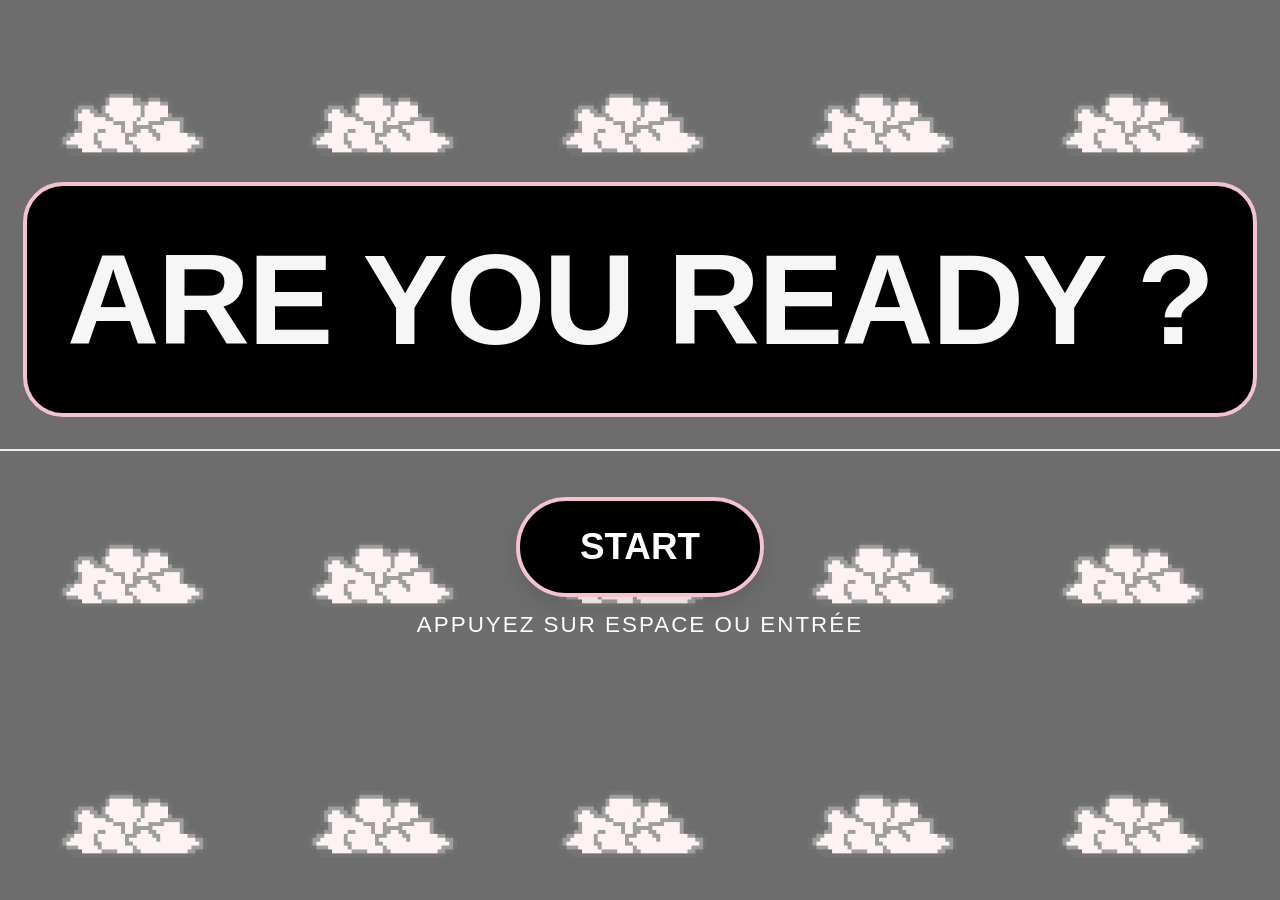
==== commit d2c0c36c: "Ajout Items : Star, Kyurem, Rocket et instauration des Modes Inversés" ====
--- a/index.html
+++ b/index.html
@@ -44,33 +44,40 @@
     </div>
 </button>
 
+    
+<div id="badgeNotificationContainer"></div>
+
+
+<div id="settingsOverlay" class="modal-overlay">
+    <div class="modal-content settings-box">
+        <h2 class="pause-title" style="color: #000; margin-bottom: 20px;">RÉGLAGES</h2>
+        
+        <div class="setting-item">
+            <label>Musique</label>
+            <input type="range" id="musicVolume" min="0" max="1" step="0.1" value="0.5">
+        </div>
+
+        <div class="setting-item">
+            <label>Bruitages</label>
+            <input type="range" id="sfxVolume" min="0" max="1" step="0.1" value="0.7">
+        </div>
+
+        <button id="closeSettingsBtn" class="btn-pause-menu" style="margin-top: 20px;">OK</button>
+    </div>
+</div>
+
     <audio id="bgMusic" src="./assets/sounds/Home_Music.mp3" loop></audio>
     <audio id="clickSound" src="./assets/sounds/Demarrage.mp3"></audio>
     <audio id="btnClickSound" src="./assets/sounds/Game_Entry.mp3" preload="auto"></audio>
-
-
-
-<div id="settingsOverlay" class="modal-overlay">
-    <div class="modal-content settings-box">
-        <h2 class="pause-title" style="color: #000; margin-bottom: 20px;">RÉGLAGES</h2>
-        
-        <div class="setting-item">
-            <label>Musique</label>
-            <input type="range" id="musicVolume" min="0" max="1" step="0.1" value="0.5">
-        </div>
-
-        <div class="setting-item">
-            <label>Bruitages</label>
-            <input type="range" id="sfxVolume" min="0" max="1" step="0.1" value="0.7">
-        </div>
-
-        <button id="closeSettingsBtn" class="btn-pause-menu" style="margin-top: 20px;">OK</button>
-    </div>
-</div>
-
-
+    <audio id="badgeSound" src="./assets/sounds/Achievement.mp3" preload="auto"></audio>
 
 <script>
+    // --- DONNÉES DES BADGES (Ajout du badge SiV) ---
+    const badgeData = [
+        { id: 'settings_pro', category: 'CoP', name: "Curieux", desc: "Ouvrir le menu des paramètres avant de lancer une partie.", img: "./assets/images/gear3.png" },
+        { id: 'click_start', category: 'SiV', name: "Traditionnel", desc: "Lancer l'expérience en cliquant sur le bouton Start.", img: "./assets/images/gear2.png" }
+    ];
+
     const bgMusic = document.getElementById('bgMusic');
     const clickSound = document.getElementById('clickSound'); 
     const btnClickSound = document.getElementById('btnClickSound'); 
@@ -98,23 +105,59 @@
 
     musicSlider.oninput = () => {
         if (bgMusic) bgMusic.volume = musicSlider.value;
-        localStorage.setItem('musicVol', musicSlider.value); // Sauvegarde immédiate
+        localStorage.setItem('musicVol', musicSlider.value); 
     };
 
-    // AJOUT : Sauvegarde immédiate du SFX pour les autres pages
     sfxSlider.oninput = () => {
         localStorage.setItem('sfxVol', sfxSlider.value);
     };
 
-    if(homeSettingsBtn) {
+    if (homeSettingsBtn) {
         homeSettingsBtn.onclick = () => {
             settingsOverlay.style.display = 'flex';
-
-            // --- AJOUT DU BADGE ICI ---
-            if (typeof unlockBadge === 'function') {
-                unlockBadge('settings_pro');
+            unlockBadge('settings_pro');
+        };
+    }
+
+    // Fonction universelle de déblocage
+    function unlockBadge(badgeId) {
+        let unlocked = JSON.parse(localStorage.getItem('unlockedBadges')) || [];
+        let newBadges = JSON.parse(localStorage.getItem('newBadges')) || [];
+
+        if (!unlocked.includes(badgeId)) {
+            unlocked.push(badgeId);
+            newBadges.push(badgeId); 
+            localStorage.setItem('unlockedBadges', JSON.stringify(unlocked));
+            localStorage.setItem('newBadges', JSON.stringify(newBadges));
+            
+            const badge = badgeData.find(b => b.id === badgeId);
+            if (badge) {
+                const sound = document.getElementById('badgeSound');
+                if (sound) {
+                    sound.currentTime = 0;
+                    sound.volume = localStorage.getItem('sfxVol') || 0.7;
+                    sound.play().catch(e => console.log("Audio bloqué"));
+                }
+
+                const container = document.getElementById('badgeNotificationContainer');
+                if (container) {
+                    const notif = document.createElement('div');
+                    notif.className = 'badge-notification';
+                    notif.innerHTML = `
+                        <div class="badge-icon-notify"><img src="${badge.img}" alt="Icon"></div>
+                        <div class="badge-info-notify">
+                            <p class="title-notif">Badge Débloqué !</p>
+                            <p class="name-notif">${badge.name}</p>
+                        </div>`;
+                    container.appendChild(notif);
+                    setTimeout(() => notif.classList.add('show'), 100);
+                    setTimeout(() => {
+                        notif.classList.remove('show');
+                        setTimeout(() => notif.remove(), 500);
+                    }, 2000);
+                }
             }
-        };
+        }
     }
 
     closeSettingsBtn.onclick = () => {
@@ -123,8 +166,15 @@
         settingsOverlay.style.display = 'none';
     };
 
-    function startExperience() {
+    // Modification pour détecter l'origine de l'activation (isClick)
+    function startExperience(isClick = false) {
         if (isStarted) return;
+        
+        // Si l'utilisateur a cliqué sur le bouton au lieu du clavier
+        if (isClick === true) {
+            unlockBadge('click_start');
+        }
+
         isStarted = true;
         homeOverlay.classList.add('opened');
         
@@ -156,6 +206,16 @@
             if (!targetUrl || targetUrl === "#") return;
             e.preventDefault(); 
 
+            this.innerText = "LOAD...";
+            this.style.opacity = "0.8";
+            this.style.pointerEvents = "none"; 
+
+            if (btnClickSound) {
+                btnClickSound.volume = localStorage.getItem('sfxVol') || 0.7;
+                btnClickSound.currentTime = 0;
+                btnClickSound.play();
+            }
+
             if (bgMusic) {
                 let fadeOutInterval = setInterval(() => {
                     if (bgMusic.volume > 0.1) { 
@@ -167,18 +227,15 @@
                 }, 40);
             }
 
-            if (btnClickSound) {
-                btnClickSound.volume = localStorage.getItem('sfxVol') || 0.7;
-                btnClickSound.currentTime = 0;
-                btnClickSound.play();
-            }
-
             setTimeout(() => { window.location.href = targetUrl; }, 1900); 
         });
     });
 
-    if (enterBtn) enterBtn.onclick = startExperience;
+    // On passe 'true' ici car c'est l'événement de clic
+    if (enterBtn) enterBtn.onclick = () => startExperience(true);
+
     document.addEventListener('keydown', (e) => {
+        // Ici on ne passe rien, donc isClick restera false par défaut
         if (e.code === 'Space' || e.code === 'Enter') startExperience();
     });
 </script>
--- a/assets/css/style.css
+++ b/assets/css/style.css
@@ -261,7 +261,7 @@
    SOUS SECTION 1.6 : BOUTON PARAMÈTRES
    =============================================================== */
 .floating-settings {
-    position: fixed;
+    position: fixed !important;
     top: 20px;
     right: 20px;
     width: 60px;
@@ -269,11 +269,11 @@
     background: rgba(255, 255, 255, 0.9);
     border: 3px solid #43d5e6;
     border-radius: 50%;
-    display: flex;
+    display: flex !important;
     justify-content: center;
     align-items: center;
     cursor: pointer;
-    z-index: 1000;
+    z-index: 1000 !important;
     box-shadow: 0 4px 10px rgba(0, 0, 0, 0.2);
     transition: all 0.3s ease;
 }
@@ -323,9 +323,79 @@
     z-index: 9000;   
 }
 
+
+/* =======================================
+ Parametres pour la page règles (Overlay)
+=========================================== */
+
+/* Force l'overlay à passer devant le notebook et la grille de badges */
+#settingsOverlay.modal-overlay {
+    display: none; /* Reste caché par défaut */
+    position: fixed !important;
+    top: 0;
+    left: 0;
+    width: 100%;
+    height: 100%;
+    background: rgba(0, 0, 0, 0.8); /* Fond sombre semi-transparent */
+    z-index: 99999 !important; /* Un chiffre très haut pour être au-dessus du notebook */
+    justify-content: center;
+    align-items: center;
+}
+
+/* S'assure que la boîte de réglages elle-même est bien visible */
+.settings-box {
+    position: relative;
+    z-index: 100000 !important;
+    background: white;
+    padding: 30px;
+    border-radius: 15px;
+    box-shadow: 0 0 20px rgba(0,0,0,0.5);
+}
+
 /* =========================================================================================================================
    SEGEMENT 2 : PAGE RÈGLES
    ========================================================================================================================= */
+
+/* ===============================================================
+   SOUS SECTION 2.0 : BOUTON LAKITU
+   =============================================================== */
+.lakitu-nav-btn {
+    position: fixed !important;
+    top: 20px;
+    left: 20px;
+    width: 50px; 
+    height: 50px;
+    background: rgba(255, 255, 255, 0.2);
+    border: 2px solid white;
+    border-radius: 50%;
+    cursor: pointer;
+    z-index: 9999;
+    display: flex;
+    align-items: center;
+    justify-content: center;
+    padding: 0;
+    overflow: hidden;
+    transition: transform 0.2s, background 0.2s;
+}
+
+.lakitu-nav-btn:hover {
+    transform: scale(1.1);
+    background: rgba(255, 255, 255, 0.4);
+}
+
+.lakitu-nav-btn img {
+    width: 80%;
+    height: auto;
+}
+
+
+
+.lakitu-nav-btn.evil {
+    border-color: #ff0000;
+    background: rgba(255, 0, 0, 0.3);
+    transform: scale(1.2);
+}
+
 
 /* ===============================================================
    SOUS SECTION 2.1 : BASE & FOND
@@ -374,7 +444,7 @@
    SOUS SECTION 2.3 : CONTAINER PRINCIPAL (STYLE WII)
    =============================================================== */
 .wii-container {
-  width: 1320px;
+  width: 1340px;
   min-height: 520px;
   align-items: center;
   background: linear-gradient(to bottom, var(--wii-blue-light), var(--wii-blue-dark));
@@ -387,6 +457,7 @@
   z-index: 1;
   flex-direction: column;
   gap: 20px;
+  bottom: 30px;
 }
 
 /* Effet lignes */
@@ -957,7 +1028,7 @@
     width: 140px !important;
     height: auto;
     filter: drop-shadow(0px 5px 5px rgba(0,0,0,0.3));
-    z-index: 35;
+    z-index: 40;
 }
 
 .lakitu-target {
@@ -974,7 +1045,6 @@
 .targets.ghost-mode {
     opacity: 0.35 !important; /* Très transparent */
     filter: brightness(1.2) grayscale(0.6) blur(1px);
-    pointer-events: none;
     transition: opacity 1s ease-in;
     z-index: 5;
 }
@@ -985,16 +1055,13 @@
 }
 
 /* Bombes et Explosions */
-.targets.bomb-target {
-    width: 150px;
-    height: 150px;
-    z-index: 30;
-}
-
 .bomb-target {
     filter: drop-shadow(0 0 5px red);
     animation: pulse-red 0.5s infinite alternate;
     width: 120px;
+    width: 150px;
+    height: 150px;
+    z-index: 31;
 }
 
 /* Spéciaux (UFO, Star, Boshi) */
@@ -1002,13 +1069,32 @@
     width: 150px;
     height: auto;
     filter: drop-shadow(0 0 15px cyan);
-    z-index: 31; 
-}
+    z-index: 30; 
+}
+
+/* Version qui va vers la GAUCHE (par défaut) */
+.rocket-left {
+    width: 120px;
+    height: auto !important;
+    z-index: 32;
+    filter: drop-shadow(0 0 5px red);
+    animation: rocketShakeLeft 0.1s infinite;
+}
+
+/* Version qui va vers la DROITE (Inversée) */
+.rocket-right {
+    width: 120px;
+    height: auto !important;
+    z-index: 32;
+    filter: drop-shadow(0 0 5px red);
+    animation: rocketShakeRight 0.1s infinite;
+}
+
 
 .star-target {
-    width: 210px;
+    width: 110px;
     filter: drop-shadow(0 0 15px #FFD700);
-    z-index: 29;
+    z-index: 33;
 }
 
 .boshi-target {
@@ -1023,8 +1109,19 @@
     height: 90px;
     filter: drop-shadow(0 0 8px #ADFF2F) drop-shadow(0 0 15px #ADFF2F);
     animation: bounce-dog 1s infinite alternate ease-in-out;
-    z-index: 50;
-}
+    z-index: 34;
+}
+
+/* Style spécifique pour Kyurem */
+.kyurem-target {
+    height: 90px;
+    width: 90px;
+    filter: brightness(0.7) drop-shadow(0 0 8px #ff0000);
+    z-index: 35;
+    animation: kyuremPulse 1.5s infinite alternate ease-in-out;
+    pointer-events: auto;
+}
+
 
 /* ===============================================================
    SOUS SECTION 3.5 : FEEDBACK VISUEL & TEXTES FLOTTANTS
@@ -1067,6 +1164,57 @@
     animation: pulse-red 0.5s infinite alternate;
     font-weight: bold;
     transform: scale(1.2);
+}
+
+/* L'écran noir total quand on le touche Kyurem */
+.darkness-overlay {
+    position: fixed;
+    top: 0;
+    left: 0;
+    width: 100vw;
+    height: 100vh;
+    background: rgb(0, 0, 0);
+    z-index: 999999;
+    pointer-events: none;
+    opacity: 0.9;
+    transition: opacity 1s ease-out;
+}
+
+/* Flash spécifique pour le Lakitu classique (Gentil/Inverse) */
+.classic-flash-overlay {
+    position: fixed;
+    top: 0;
+    left: 0;
+    width: 100vw;
+    height: 100vh;
+    background: rgba(0, 255, 100, 0.4); /* Vert translucide */
+    z-index: 10000;
+    pointer-events: none;
+    animation: classicFlashAnim 0.8s forwards;
+}
+
+@keyframes classicFlashAnim {
+    0% { opacity: 0.4; }
+    100% { opacity: 0; }
+}
+
+/* L'overlay de flash pour l'Evil Lakitu */
+.evil-flash-overlay {
+    position: fixed;
+    top: 0;
+    left: 0;
+    width: 100vw;
+    height: 100vh;
+    background: rgba(253, 0, 0, 0.8);
+    z-index: 10000;
+    pointer-events: none;
+    animation: evilFlashAnim 1.1s forwards;
+}
+
+@keyframes evilFlashAnim {
+    0% { opacity: 0.2; }
+    10% { opacity: 0.2; } /* Petit maintien du rouge */
+    100% { opacity: 0; }
 }
 
 /* ===============================================================
@@ -1311,6 +1459,18 @@
     animation: pixelScatter 0.5s steps(5) forwards;
 }
 
+/* Animation de pulsation maléfique */
+@keyframes kyuremPulse {
+    from {
+        filter: brightness(0.6) drop-shadow(0 0 5px #ff0000);
+        transform: scale(1);
+    }
+    to {
+        filter: brightness(0.9) drop-shadow(0 0 15px #ff0000);
+        transform: scale(1.05);
+    }
+}
+
 @keyframes pixelScatter {
     0% { transform: translate(0, 0) scale(1); opacity: 1; }
     100% { transform: translate(var(--dx), var(--dy)) scale(0); opacity: 0; }
@@ -1359,10 +1519,20 @@
     to { transform: scale(1.2); }
 }
 
-
-/* =========================================================================================================================
+@keyframes rocketShakeLeft {
+    0% { transform: scaleX(1) translate(1px, 1px); }
+    50% { transform: scaleX(1) translate(-1px, -2px); }
+    100% { transform: scaleX(1) translate(1px, 1px); }
+}
+
+@keyframes rocketShakeRight {
+    0% { transform: scaleX(-1) translate(1px, 1px); }
+    50% { transform: scaleX(-1) translate(-1px, -2px); }
+    100% { transform: scaleX(-1) translate(1px, 1px); }
+}
+/* ====================================================================================================================================================================================
    SEGEMENT 4 : SCOREBOARD (CLASSEMENT)
-   ========================================================================================================================= */
+   ======================================================================================================================================================================================= */
 
 /* ===============================================================
    SOUS SECTION 4.1 : BASE & FOND
@@ -1719,17 +1889,30 @@
    SEGEMENT 6 : BADGES (COLLECTIONS)
    ========================================================================================================================= */
 
-   /* =========================================================================================================================
-   SEGEMENT 6 : BADGES (COLLECTIONS) - DESIGN HENRY STICKMIN
-   ========================================================================================================================= */
-
 body.badge-page {
-    background-color: #888; /* Fond neutre pour faire ressortir le carnet */
+    background-color: #888;
     display: flex;
     justify-content: center;
     align-items: center;
     height: 100vh;
     margin: 0;
+}
+
+body.badge-page::before {
+  content: "";
+  position: absolute;
+  inset: 0;
+  background-image: url("../images/EvilL.gif");
+  background-repeat: repeat;
+  background-size: 220px;
+  opacity: 0.40;
+  z-index: 0;
+}
+
+/* Contenu au-dessus du fond */
+body.badge-page > * {
+  position: relative;
+  z-index: 1;
 }
 
 .badge-main-container {
@@ -1765,11 +1948,14 @@
     background: #cccccc;
     border: 3px solid #333;
     border-radius: 50%;
-    width: 65px;
-    height: 60px;
+    width: 68px;
+    height: 65px;
     font-weight: bold;
     cursor: pointer;
     margin-right: 20px;
+    font-family: 'Arial Black', sans-serif;
+    font-size: 11px;
+
 }
 
 .back-btn:hover {
@@ -1790,7 +1976,8 @@
     font-size: 14px;
 }
 
-.tab.active { background: #f5c2cf; }
+.tab.active { opacity: 1; background: #f5c2cf; }
+.tab { opacity: 0.5; cursor: pointer; }
 
 /* --- GRILLE DES BADGES --- */
 .badge-grid {
@@ -1845,6 +2032,109 @@
 }
 
 .page-btn.active { background: #333; color: white; }
+
+
+/* ===============================================================
+   SOUS SECTION 6.6 : NOTIFICATIONS TABS
+   =============================================================== */
+
+/* Style pour le point rouge de notification sur les onglets */
+.tab {
+    position: relative; /* Nécessaire pour placer le point par rapport à l'onglet */
+}
+
+.tab-notify::after {
+    content: '';
+    position: absolute;
+    top: -5px;
+    right: -5px;
+    width: 12px;
+    height: 12px;
+    background-color: #ff3b3b;
+    border: 2px solid white;
+    border-radius: 50%;
+    box-shadow: 0 0 5px rgba(0,0,0,0.3);
+    animation: pulseNotify 1.5s infinite;
+}
+
+@keyframes pulseNotify {
+    0% { transform: scale(1); }
+    50% { transform: scale(1.2); }
+    100% { transform: scale(1); }
+}
+
+
+/* ===============================================================
+   SOUS SECTION 6.7 : NOTIFICATIONS BADGE
+   =============================================================== */
+
+/* --- SYSTÈME DE NOTIFICATION (POINT ROUGE) --- */
+
+/* On s'assure que le container du badge peut accueillir un élément positionné de façon absolue */
+.badge-item {
+    position: relative;
+}
+
+/* --- SYSTÈME DE NOTIFICATION (POINT ROUGE) --- */
+.badge-item {
+    position: relative;
+}
+
+.badge-item.new-badge::after {
+    content: "";
+    position: absolute;
+    top: -5px;
+    right: -5px;
+    width: 14px;
+    height: 14px;
+    background-color: #ff0000;
+    border: 2px solid #ffffff;
+    border-radius: 50%;
+    z-index: 10;
+    box-shadow: 0 0 5px rgba(0, 0, 0, 0.3);
+    animation: notif-red 2s infinite; 
+    pointer-events: none;
+}
+
+@keyframes notif-red {
+    0% {
+        transform: scale(1);
+        box-shadow: 0 0 0 0 rgba(255, 0, 0, 0.7);
+    }
+    50% {
+        transform: scale(1.2);
+        box-shadow: 0 0 0 5px rgba(255, 0, 0, 0);
+    }
+    100% {
+        transform: scale(1);
+        box-shadow: 0 0 0 0 rgba(255, 0, 0, 0);
+    }
+}
+
+
+/* Le conteneur de l'image par défaut */
+.card-photo {
+    background-color: #eee; /* Ou ta couleur actuelle par défaut */
+    transition: background-color 0.3s ease;
+}
+
+/* La classe qui s'active pour les badges débloqués */
+.unlocked-photo-bg {
+    background-color: #000000 !important;
+}
+
+
+/* Style pour les badges débloqués */
+.badge-item.unlocked {
+    background-color: #000000; /* Le fond devient noir */
+    border: 2px solid #444;    /* Optionnel : ajoute une bordure pour qu'ils ressortent */
+    transition: background-color 0.3s ease;
+}
+
+/* Optionnel : changer le fond au survol pour un noir plus clair ou gris très foncé */
+.badge-item.unlocked:hover {
+    background-color: #1a1a1a;
+}
 
 /* --- CARTE DE DÉTAILS --- */
 .details-card {
@@ -1897,12 +2187,12 @@
     min-height: 80px;
 }
 
-/* Cette classe pilote l'alignement des deux éléments */
+/* Cette classe pilote l'alignement des deux éléments : Carte et Bouton Jouer */
 .side-column-container {
     display: flex;
-    flex-direction: column; /* Force l'empilement vertical */
-    align-items: center;    /* Centre le bouton horizontalement par rapport à la carte */
-    gap: 20px;              /* Crée l'espace vide entre le bas de la carte et le bouton */
+    flex-direction: column;
+    align-items: center;    
+    gap: 20px;             
 }
 
 /* ===============================================================
@@ -1914,8 +2204,8 @@
     display: flex;
     justify-content: center;
     align-items: center;
-    width: 100%;            /* Il prend la même largeur que la carte */
-    max-width: 350px;       /* Ajuste selon la largeur de ta carte */
+    width: 100%;            
+    max-width: 350px;       
     height: 60px;
     background-color:#f5c2cf;
     color: rgb(0, 0, 0);
@@ -1926,21 +2216,24 @@
     box-shadow: 0 4px 0 #f5c2cf;
     text-transform: uppercase;
     cursor: pointer;
-    transition: all 0.2s ease; /* Animation fluide de 0.2 secondes */
-}
-
-/* 2. Effet au SURVOL (Hover) */
+    transition: all 0.2s ease; 
+}
+
 .btn-rect-rules:hover {
-    background-color: #ff0000; /* Change en bleu cyan flashy */
-    color: #000;               /* Le texte passe en noir pour mieux se voir */
+    background-color: #ff0000;
+    color: #000;              
     border-color: #ffffff;
-    box-shadow: 0 6px 0 #cc0000; /* Ombre bleue plus profonde */
-    transform: translateY(-3px); /* Le bouton monte légèrement */
+    box-shadow: 0 6px 0 #cc0000; 
+    transform: translateY(-3px);
     cursor: pointer;
 }
 
 /* 3. Effet au CLIC (Active) - Optionnel mais conseillé */
 .btn-rect-rules:active {
-    transform: translateY(2px);  /* Le bouton s'enfonce */
-    box-shadow: 0 2px 0 #00cccc; /* L'ombre rétrécit */
-}+    transform: translateY(2px);  
+    box-shadow: 0 2px 0 #00cccc;
+}
+
+
+
+
